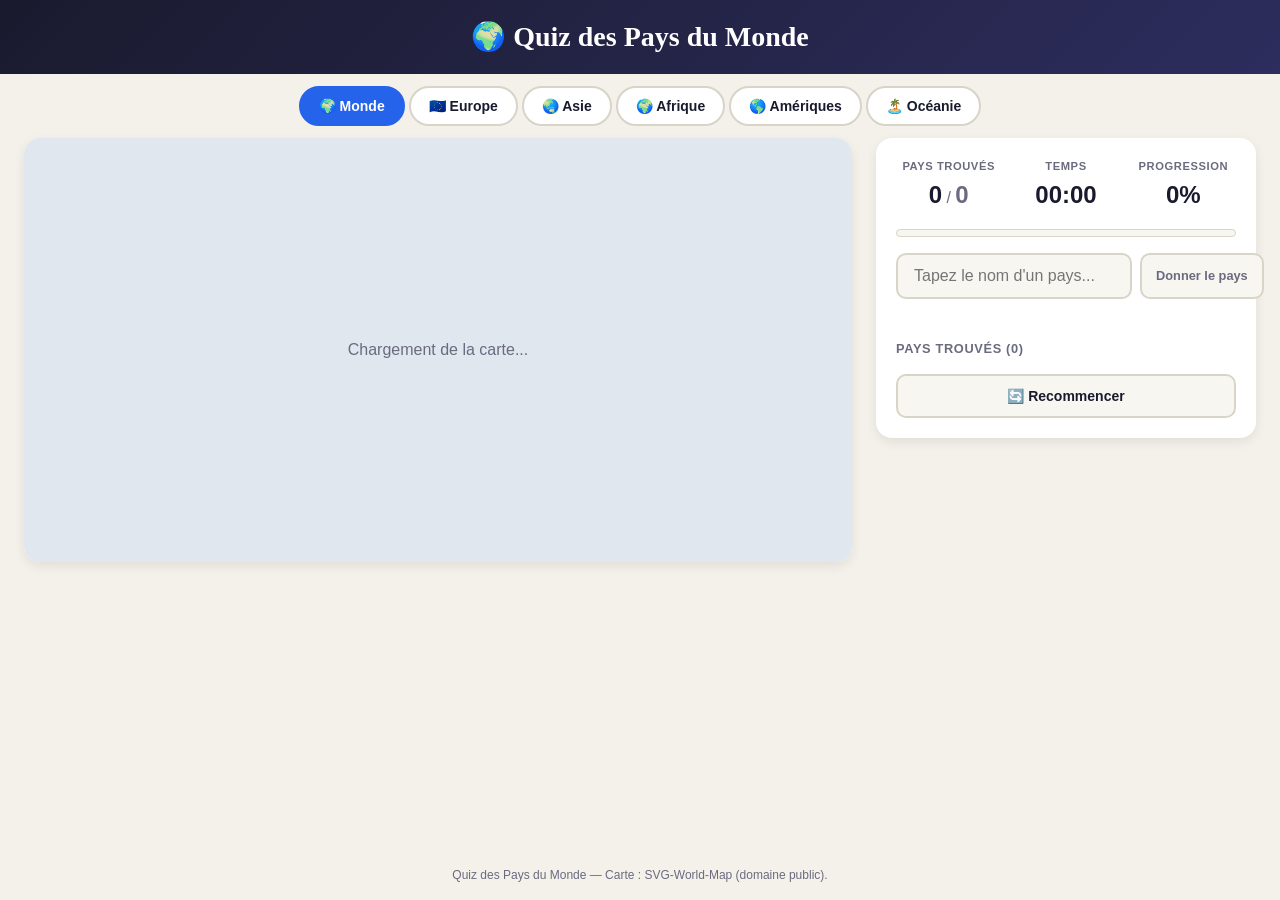
==== index.html @ ed0be285 "Add files via upload" ====
<!DOCTYPE html>
<html lang="fr">
<head>
  <meta charset="UTF-8">
  <meta name="viewport" content="width=device-width, initial-scale=1.0">
  <title>Quiz des Pays du Monde</title>
  <style>
    :root {
      --font-display: 'Georgia', serif;
      --font-body: -apple-system, 'Helvetica Neue', sans-serif;
      --color-bg: #f4f1ea;
      --color-surface: #ffffff;
      --color-border: #d8d4c8;
      --color-text: #1a1a2e;
      --color-text-muted: #6b6b80;
      --color-primary: #2563eb;
      --color-primary-light: #dbeafe;
      --color-success: #16a34a;
      --color-success-light: #dcfce7;
      --color-error: #dc2626;
      --color-error-light: #fee2e2;
      --color-found: #22c55e;
      --color-country-default: #cbd5e1;
      --color-ocean: #e0e7ef;
      --radius-md: 10px;
      --radius-lg: 16px;
      --radius-full: 9999px;
    }
    * { margin: 0; padding: 0; box-sizing: border-box; }
    body {
      font-family: var(--font-body);
      background: var(--color-bg);
      color: var(--color-text);
      line-height: 1.5;
      min-height: 100vh;
      display: flex;
      flex-direction: column;
    }
    .app-header {
      background: linear-gradient(135deg, #1a1a2e, #2d2d5e);
      color: white; padding: 16px 0; text-align: center;
    }
    .app-title { font-family: var(--font-display); font-size: 1.75rem; font-weight: 700; }
    .continent-tabs {
      display: flex; gap: 4px; padding: 12px 24px;
      max-width: 1400px; margin: 0 auto; flex-wrap: wrap; justify-content: center;
    }
    .tab-btn {
      font-family: var(--font-body); font-size: 0.875rem; font-weight: 600;
      padding: 10px 18px; border: 2px solid var(--color-border);
      border-radius: var(--radius-full); background: var(--color-surface);
      color: var(--color-text); cursor: pointer; transition: 200ms; white-space: nowrap;
    }
    .tab-btn:hover { border-color: var(--color-primary); background: var(--color-primary-light); }
    .tab-btn.active { background: var(--color-primary); color: white; border-color: var(--color-primary); }
    .game-container { flex: 1; max-width: 1400px; margin: 0 auto; width: 100%; padding: 0 24px 24px; }
    .game-layout { display: grid; grid-template-columns: 1fr 380px; gap: 24px; align-items: start; }
    .map-section {
      background: var(--color-surface); border-radius: var(--radius-lg);
      box-shadow: 0 4px 12px rgba(0,0,0,0.08); overflow: hidden;
    }
    .map-wrapper { width: 100%; background: var(--color-ocean); }
    .map-wrapper svg { width: 100%; height: auto; display: block; }
    .map-wrapper svg path { fill: var(--color-country-default); stroke: #fff; stroke-width: 0.5; transition: fill 300ms; }
    .map-wrapper svg path.found { fill: var(--color-found); }
    .map-wrapper svg path.found-flash { animation: flashFound 600ms ease; }
    .map-wrapper svg path.missing-reveal { fill: var(--color-error); opacity: 0.6; }
    @keyframes flashFound { 0% { fill: #fbbf24; } 50% { fill: #fde68a; } 100% { fill: var(--color-found); } }
    .control-section {
      background: var(--color-surface); border-radius: var(--radius-lg);
      box-shadow: 0 4px 12px rgba(0,0,0,0.08); padding: 20px;
      display: flex; flex-direction: column; gap: 16px; position: sticky; top: 20px;
    }
    .stats-bar { display: flex; justify-content: space-between; gap: 12px; }
    .stat-item { display: flex; flex-direction: column; align-items: center; gap: 2px; flex: 1; }
    .stat-label { font-size: 0.7rem; text-transform: uppercase; letter-spacing: 0.05em; color: var(--color-text-muted); font-weight: 600; }
    .stat-value { font-size: 1.5rem; font-weight: 700; font-variant-numeric: tabular-nums; }
    .stat-divider { color: var(--color-text-muted); }
    .stat-total { font-size: 1.5rem; font-weight: 700; color: var(--color-text-muted); font-variant-numeric: tabular-nums; }
    .progress-bar-container { width: 100%; height: 8px; background: #f8f6f0; border-radius: var(--radius-full); overflow: hidden; border: 1px solid var(--color-border); }
    .progress-bar-fill { height: 100%; background: linear-gradient(90deg, var(--color-primary), var(--color-success)); border-radius: var(--radius-full); transition: width 400ms; }
    .input-wrapper { display: flex; gap: 8px; }
    #countryInput {
      flex: 1; font-family: var(--font-body); font-size: 1rem; padding: 12px 16px;
      border: 2px solid var(--color-border); border-radius: var(--radius-md);
      background: #f8f6f0; color: var(--color-text); transition: 200ms;
    }
    #countryInput:focus { outline: none; border-color: var(--color-primary); background: var(--color-surface); }
    .skip-btn {
      font-size: 0.8rem; font-weight: 600; padding: 10px 14px;
      border: 2px solid var(--color-border); border-radius: var(--radius-md);
      background: #f8f6f0; color: var(--color-text-muted); cursor: pointer; transition: 200ms; white-space: nowrap;
    }
    .skip-btn:hover { border-color: #f59e0b; color: #f59e0b; background: #fef3c7; }
    .feedback { min-height: 24px; font-size: 0.875rem; font-weight: 600; text-align: center; }
    .feedback.success { color: var(--color-success); }
    .feedback.error { color: var(--color-error); }
    .feedback.info { color: var(--color-text-muted); }
    .section-title { font-size: 0.8rem; text-transform: uppercase; letter-spacing: 0.05em; color: var(--color-text-muted); font-weight: 700; }
    .found-countries-list, .missing-countries-list {
      display: flex; flex-wrap: wrap; gap: 6px; max-height: 240px; overflow-y: auto; padding-right: 4px;
    }
    .country-chip {
      font-size: 0.8rem; font-weight: 600; padding: 4px 10px;
      border-radius: var(--radius-full); background: var(--color-success-light); color: var(--color-success);
      animation: chipAppear 300ms ease;
    }
    .country-chip.missing { background: var(--color-error-light); color: var(--color-error); }
    @keyframes chipAppear { from { opacity: 0; transform: scale(0.8); } to { opacity: 1; transform: scale(1); } }
    .reset-btn {
      font-size: 0.875rem; font-weight: 600; padding: 12px 20px;
      border: 2px solid var(--color-border); border-radius: var(--radius-md);
      background: #f8f6f0; color: var(--color-text); cursor: pointer; transition: 200ms; width: 100%;
    }
    .reset-btn:hover { border-color: var(--color-primary); background: var(--color-primary-light); color: var(--color-primary); }
    .app-footer { text-align: center; padding: 16px 24px; font-size: 0.75rem; color: var(--color-text-muted); }
    @media (max-width: 1024px) { .game-layout { grid-template-columns: 1fr; } .control-section { position: static; } }
    @media (max-width: 640px) {
      .app-title { font-size: 1.25rem; }
      .continent-tabs { padding: 8px 12px; gap: 4px; }
      .tab-btn { font-size: 0.75rem; padding: 8px 12px; }
      .game-container { padding: 0 12px 12px; }
      .stat-value, .stat-total { font-size: 1.1rem; }
      .input-wrapper { flex-direction: column; }
    }
  </style>
</head>
<body>
  <header class="app-header">
    <h1 class="app-title">🌍 Quiz des Pays du Monde</h1>
  </header>

  <nav class="continent-tabs" id="continentTabs">
    <button class="tab-btn active" data-continent="monde">🌍 Monde</button>
    <button class="tab-btn" data-continent="europe">🇪🇺 Europe</button>
    <button class="tab-btn" data-continent="asie">🌏 Asie</button>
    <button class="tab-btn" data-continent="afrique">🌍 Afrique</button>
    <button class="tab-btn" data-continent="amerique">🌎 Amériques</button>
    <button class="tab-btn" data-continent="oceanie">🏝️ Océanie</button>
  </nav>

  <main class="game-container">
    <div class="game-layout">
      <div class="map-section">
        <div class="map-wrapper" id="mapWrapper">
          <div style="padding:200px 0;text-align:center;color:#6b6b80;">Chargement de la carte...</div>
        </div>
      </div>
      <div class="control-section">
        <div class="stats-bar">
          <div class="stat-item">
            <span class="stat-label">Pays trouvés</span>
            <span><span class="stat-value" id="foundCount">0</span><span class="stat-divider"> / </span><span class="stat-total" id="totalCount">0</span></span>
          </div>
          <div class="stat-item">
            <span class="stat-label">Temps</span>
            <span class="stat-value" id="timer">00:00</span>
          </div>
          <div class="stat-item">
            <span class="stat-label">Progression</span>
            <span class="stat-value" id="progressPercent">0%</span>
          </div>
        </div>
        <div class="progress-bar-container">
          <div class="progress-bar-fill" id="progressBar" style="width:0%"></div>
        </div>
        <div>
          <div class="input-wrapper">
            <input type="text" id="countryInput" placeholder="Tapez le nom d'un pays..." autocomplete="off" spellcheck="false">
            <button class="skip-btn" id="giveUpBtn">Donner le pays</button>
          </div>
          <div class="feedback" id="feedback"></div>
        </div>
        <div>
          <h3 class="section-title">Pays trouvés (<span id="foundListCount">0</span>)</h3>
          <div class="found-countries-list" id="foundList"></div>
        </div>
        <div id="missingSection" style="display:none">
          <h3 class="section-title">Pays manquants (<span id="missingListCount">0</span>)</h3>
          <div class="missing-countries-list" id="missingList"></div>
        </div>
        <button class="reset-btn" id="resetBtn">🔄 Recommencer</button>
      </div>
    </div>
  </main>

  <footer class="app-footer">
    <p>Quiz des Pays du Monde — Carte : SVG-World-Map (domaine public).</p>
  </footer>

  <!-- ===== DONNÉES DES PAYS ===== -->
  <script>
  const COUNTRY_DATA = [
    // EUROPE
    {code:"AL",name:"Albanie",continent:"europe",aliases:[]},{code:"AD",name:"Andorre",continent:"europe",aliases:[]},
    {code:"AT",name:"Autriche",continent:"europe",aliases:[]},{code:"BY",name:"Biélorussie",continent:"europe",aliases:["belarus"]},
    {code:"BE",name:"Belgique",continent:"europe",aliases:[]},{code:"BA",name:"Bosnie-Herzégovine",continent:"europe",aliases:["bosnie","bosnie herzegovine"]},
    {code:"BG",name:"Bulgarie",continent:"europe",ali
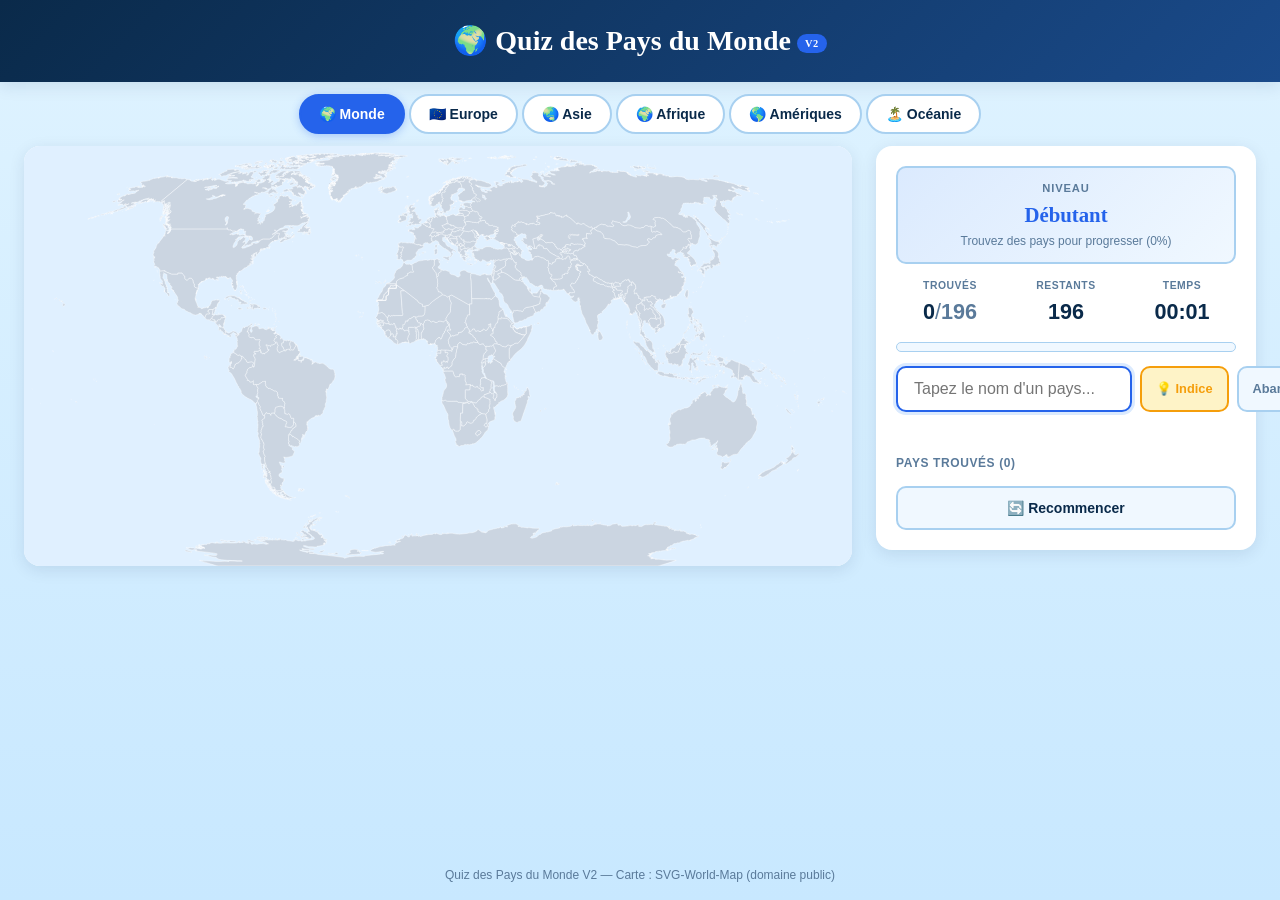
==== commit fcbc487e: "Add files via upload" ====
--- a/index.html
+++ b/index.html
@@ -1,199 +1,951 @@
-
-<!DOCTYPE html>
-<html lang="fr">
-<head>
-  <meta charset="UTF-8">
-  <meta name="viewport" content="width=device-width, initial-scale=1.0">
-  <title>Quiz des Pays du Monde</title>
-  <style>
-    :root {
-      --font-display: 'Georgia', serif;
-      --font-body: -apple-system, 'Helvetica Neue', sans-serif;
-      --color-bg: #f4f1ea;
-      --color-surface: #ffffff;
-      --color-border: #d8d4c8;
-      --color-text: #1a1a2e;
-      --color-text-muted: #6b6b80;
-      --color-primary: #2563eb;
-      --color-primary-light: #dbeafe;
-      --color-success: #16a34a;
-      --color-success-light: #dcfce7;
-      --color-error: #dc2626;
-      --color-error-light: #fee2e2;
-      --color-found: #22c55e;
-      --color-country-default: #cbd5e1;
-      --color-ocean: #e0e7ef;
-      --radius-md: 10px;
-      --radius-lg: 16px;
-      --radius-full: 9999px;
-    }
-    * { margin: 0; padding: 0; box-sizing: border-box; }
-    body {
-      font-family: var(--font-body);
-      background: var(--color-bg);
-      color: var(--color-text);
-      line-height: 1.5;
-      min-height: 100vh;
-      display: flex;
-      flex-direction: column;
-    }
-    .app-header {
-      background: linear-gradient(135deg, #1a1a2e, #2d2d5e);
-      color: white; padding: 16px 0; text-align: center;
-    }
-    .app-title { font-family: var(--font-display); font-size: 1.75rem; font-weight: 700; }
-    .continent-tabs {
-      display: flex; gap: 4px; padding: 12px 24px;
-      max-width: 1400px; margin: 0 auto; flex-wrap: wrap; justify-content: center;
-    }
-    .tab-btn {
-      font-family: var(--font-body); font-size: 0.875rem; font-weight: 600;
-      padding: 10px 18px; border: 2px solid var(--color-border);
-      border-radius: var(--radius-full); background: var(--color-surface);
-      color: var(--color-text); cursor: pointer; transition: 200ms; white-space: nowrap;
-    }
-    .tab-btn:hover { border-color: var(--color-primary); background: var(--color-primary-light); }
-    .tab-btn.active { background: var(--color-primary); color: white; border-color: var(--color-primary); }
-    .game-container { flex: 1; max-width: 1400px; margin: 0 auto; width: 100%; padding: 0 24px 24px; }
-    .game-layout { display: grid; grid-template-columns: 1fr 380px; gap: 24px; align-items: start; }
-    .map-section {
-      background: var(--color-surface); border-radius: var(--radius-lg);
-      box-shadow: 0 4px 12px rgba(0,0,0,0.08); overflow: hidden;
-    }
-    .map-wrapper { width: 100%; background: var(--color-ocean); }
-    .map-wrapper svg { width: 100%; height: auto; display: block; }
-    .map-wrapper svg path { fill: var(--color-country-default); stroke: #fff; stroke-width: 0.5; transition: fill 300ms; }
-    .map-wrapper svg path.found { fill: var(--color-found); }
-    .map-wrapper svg path.found-flash { animation: flashFound 600ms ease; }
-    .map-wrapper svg path.missing-reveal { fill: var(--color-error); opacity: 0.6; }
-    @keyframes flashFound { 0% { fill: #fbbf24; } 50% { fill: #fde68a; } 100% { fill: var(--color-found); } }
-    .control-section {
-      background: var(--color-surface); border-radius: var(--radius-lg);
-      box-shadow: 0 4px 12px rgba(0,0,0,0.08); padding: 20px;
-      display: flex; flex-direction: column; gap: 16px; position: sticky; top: 20px;
-    }
-    .stats-bar { display: flex; justify-content: space-between; gap: 12px; }
-    .stat-item { display: flex; flex-direction: column; align-items: center; gap: 2px; flex: 1; }
-    .stat-label { font-size: 0.7rem; text-transform: uppercase; letter-spacing: 0.05em; color: var(--color-text-muted); font-weight: 600; }
-    .stat-value { font-size: 1.5rem; font-weight: 700; font-variant-numeric: tabular-nums; }
-    .stat-divider { color: var(--color-text-muted); }
-    .stat-total { font-size: 1.5rem; font-weight: 700; color: var(--color-text-muted); font-variant-numeric: tabular-nums; }
-    .progress-bar-container { width: 100%; height: 8px; background: #f8f6f0; border-radius: var(--radius-full); overflow: hidden; border: 1px solid var(--color-border); }
-    .progress-bar-fill { height: 100%; background: linear-gradient(90deg, var(--color-primary), var(--color-success)); border-radius: var(--radius-full); transition: width 400ms; }
-    .input-wrapper { display: flex; gap: 8px; }
-    #countryInput {
-      flex: 1; font-family: var(--font-body); font-size: 1rem; padding: 12px 16px;
-      border: 2px solid var(--color-border); border-radius: var(--radius-md);
-      background: #f8f6f0; color: var(--color-text); transition: 200ms;
-    }
-    #countryInput:focus { outline: none; border-color: var(--color-primary); background: var(--color-surface); }
-    .skip-btn {
-      font-size: 0.8rem; font-weight: 600; padding: 10px 14px;
-      border: 2px solid var(--color-border); border-radius: var(--radius-md);
-      background: #f8f6f0; color: var(--color-text-muted); cursor: pointer; transition: 200ms; white-space: nowrap;
-    }
-    .skip-btn:hover { border-color: #f59e0b; color: #f59e0b; background: #fef3c7; }
-    .feedback { min-height: 24px; font-size: 0.875rem; font-weight: 600; text-align: center; }
-    .feedback.success { color: var(--color-success); }
-    .feedback.error { color: var(--color-error); }
-    .feedback.info { color: var(--color-text-muted); }
-    .section-title { font-size: 0.8rem; text-transform: uppercase; letter-spacing: 0.05em; color: var(--color-text-muted); font-weight: 700; }
-    .found-countries-list, .missing-countries-list {
-      display: flex; flex-wrap: wrap; gap: 6px; max-height: 240px; overflow-y: auto; padding-right: 4px;
-    }
-    .country-chip {
-      font-size: 0.8rem; font-weight: 600; padding: 4px 10px;
-      border-radius: var(--radius-full); background: var(--color-success-light); color: var(--color-success);
-      animation: chipAppear 300ms ease;
-    }
-    .country-chip.missing { background: var(--color-error-light); color: var(--color-error); }
-    @keyframes chipAppear { from { opacity: 0; transform: scale(0.8); } to { opacity: 1; transform: scale(1); } }
-    .reset-btn {
-      font-size: 0.875rem; font-weight: 600; padding: 12px 20px;
-      border: 2px solid var(--color-border); border-radius: var(--radius-md);
-      background: #f8f6f0; color: var(--color-text); cursor: pointer; transition: 200ms; width: 100%;
-    }
-    .reset-btn:hover { border-color: var(--color-primary); background: var(--color-primary-light); color: var(--color-primary); }
-    .app-footer { text-align: center; padding: 16px 24px; font-size: 0.75rem; color: var(--color-text-muted); }
-    @media (max-width: 1024px) { .game-layout { grid-template-columns: 1fr; } .control-section { position: static; } }
-    @media (max-width: 640px) {
-      .app-title { font-size: 1.25rem; }
-      .continent-tabs { padding: 8px 12px; gap: 4px; }
-      .tab-btn { font-size: 0.75rem; padding: 8px 12px; }
-      .game-container { padding: 0 12px 12px; }
-      .stat-value, .stat-total { font-size: 1.1rem; }
-      .input-wrapper { flex-direction: column; }
-    }
-  </style>
-</head>
-<body>
-  <header class="app-header">
-    <h1 class="app-title">🌍 Quiz des Pays du Monde</h1>
-  </header>
-
-  <nav class="continent-tabs" id="continentTabs">
-    <button class="tab-btn active" data-continent="monde">🌍 Monde</button>
-    <button class="tab-btn" data-continent="europe">🇪🇺 Europe</button>
-    <button class="tab-btn" data-continent="asie">🌏 Asie</button>
-    <button class="tab-btn" data-continent="afrique">🌍 Afrique</button>
-    <button class="tab-btn" data-continent="amerique">🌎 Amériques</button>
-    <button class="tab-btn" data-continent="oceanie">🏝️ Océanie</button>
-  </nav>
-
-  <main class="game-container">
-    <div class="game-layout">
-      <div class="map-section">
-        <div class="map-wrapper" id="mapWrapper">
-          <div style="padding:200px 0;text-align:center;color:#6b6b80;">Chargement de la carte...</div>
-        </div>
-      </div>
-      <div class="control-section">
-        <div class="stats-bar">
-          <div class="stat-item">
-            <span class="stat-label">Pays trouvés</span>
-            <span><span class="stat-value" id="foundCount">0</span><span class="stat-divider"> / </span><span class="stat-total" id="totalCount">0</span></span>
-          </div>
-          <div class="stat-item">
-            <span class="stat-label">Temps</span>
-            <span class="stat-value" id="timer">00:00</span>
-          </div>
-          <div class="stat-item">
-            <span class="stat-label">Progression</span>
-            <span class="stat-value" id="progressPercent">0%</span>
-          </div>
-        </div>
-        <div class="progress-bar-container">
-          <div class="progress-bar-fill" id="progressBar" style="width:0%"></div>
-        </div>
-        <div>
-          <div class="input-wrapper">
-            <input type="text" id="countryInput" placeholder="Tapez le nom d'un pays..." autocomplete="off" spellcheck="false">
-            <button class="skip-btn" id="giveUpBtn">Donner le pays</button>
-          </div>
-          <div class="feedback" id="feedback"></div>
-        </div>
-        <div>
-          <h3 class="section-title">Pays trouvés (<span id="foundListCount">0</span>)</h3>
-          <div class="found-countries-list" id="foundList"></div>
-        </div>
-        <div id="missingSection" style="display:none">
-          <h3 class="section-title">Pays manquants (<span id="missingListCount">0</span>)</h3>
-          <div class="missing-countries-list" id="missingList"></div>
-        </div>
-        <button class="reset-btn" id="resetBtn">🔄 Recommencer</button>
-      </div>
-    </div>
-  </main>
-
-  <footer class="app-footer">
-    <p>Quiz des Pays du Monde — Carte : SVG-World-Map (domaine public).</p>
-  </footer>
-
-  <!-- ===== DONNÉES DES PAYS ===== -->
-  <script>
-  const COUNTRY_DATA = [
-    // EUROPE
-    {code:"AL",name:"Albanie",continent:"europe",aliases:[]},{code:"AD",name:"Andorre",continent:"europe",aliases:[]},
-    {code:"AT",name:"Autriche",continent:"europe",aliases:[]},{code:"BY",name:"Biélorussie",continent:"europe",aliases:["belarus"]},
-    {code:"BE",name:"Belgique",continent:"europe",aliases:[]},{code:"BA",name:"Bosnie-Herzégovine",continent:"europe",aliases:["bosnie","bosnie herzegovine"]},
-    {code:"BG",name:"Bulgarie",continent:"europe",ali+<!DOCTYPE html>
+<html lang="fr">
+<head>
+  <meta charset="UTF-8">
+  <meta name="viewport" content="width=device-width, initial-scale=1.0">
+  <title>Quiz des Pays du Monde - V2</title>
+  <style>
+    :root {
+      --font-display: 'Georgia', serif;
+      --font-body: -apple-system, 'Helvetica Neue', sans-serif;
+
+      /* Fond bleu clair */
+      --color-bg: #dff3ff;
+      --color-bg-2: #c8e8ff;
+      --color-surface: #ffffff;
+      --color-surface-2: #f0f8ff;
+      --color-border: #a8d0f0;
+      --color-text: #0a2a4a;
+      --color-text-muted: #5a7a9a;
+      --color-primary: #2563eb;
+      --color-primary-dark: #1d4ed8;
+      --color-primary-light: #dbeafe;
+      --color-success: #16a34a;
+      --color-success-light: #dcfce7;
+      --color-error: #dc2626;
+      --color-error-light: #fee2e2;
+      --color-warning: #f59e0b;
+      --color-warning-light: #fef3c7;
+      --color-found: #22c55e;
+      --color-country-default: #cbd5e1;
+      --color-ocean: #e0f0ff;
+
+      --radius-sm: 6px;
+      --radius-md: 10px;
+      --radius-lg: 16px;
+      --radius-full: 9999px;
+
+      --shadow-sm: 0 1px 3px rgba(0,0,0,0.06);
+      --shadow-md: 0 4px 16px rgba(0,40,80,0.1);
+      --shadow-lg: 0 12px 40px rgba(0,40,80,0.15);
+
+      --transition: 200ms cubic-bezier(0.16, 1, 0.3, 1);
+    }
+
+    * { margin: 0; padding: 0; box-sizing: border-box; }
+
+    body {
+      font-family: var(--font-body);
+      background: linear-gradient(180deg, var(--color-bg) 0%, var(--color-bg-2) 100%);
+      color: var(--color-text);
+      line-height: 1.5;
+      min-height: 100vh;
+      display: flex;
+      flex-direction: column;
+    }
+
+    /* ===== HEADER ===== */
+    .app-header {
+      background: linear-gradient(135deg, #0a2a4a 0%, #1a4a8a 100%);
+      color: white;
+      padding: 20px 0;
+      box-shadow: var(--shadow-md);
+    }
+    .app-header h1 {
+      font-family: var(--font-display);
+      font-size: 1.75rem;
+      font-weight: 700;
+      text-align: center;
+    }
+    .version-badge {
+      display: inline-block;
+      background: var(--color-primary);
+      color: white;
+      font-size: 0.65rem;
+      font-weight: 700;
+      padding: 2px 8px;
+      border-radius: var(--radius-full);
+      vertical-align: middle;
+      margin-left: 6px;
+      text-transform: uppercase;
+      letter-spacing: 0.05em;
+    }
+
+    /* ===== TABS ===== */
+    .continent-tabs {
+      display: flex;
+      gap: 4px;
+      padding: 12px 24px;
+      max-width: 1400px;
+      margin: 0 auto;
+      flex-wrap: wrap;
+      justify-content: center;
+    }
+    .tab-btn {
+      font-family: var(--font-body);
+      font-size: 0.875rem;
+      font-weight: 600;
+      padding: 10px 18px;
+      border: 2px solid var(--color-border);
+      border-radius: var(--radius-full);
+      background: var(--color-surface);
+      color: var(--color-text);
+      cursor: pointer;
+      transition: var(--transition);
+      white-space: nowrap;
+    }
+    .tab-btn:hover {
+      border-color: var(--color-primary);
+      background: var(--color-primary-light);
+      transform: translateY(-1px);
+    }
+    .tab-btn.active {
+      background: var(--color-primary);
+      color: white;
+      border-color: var(--color-primary);
+      box-shadow: 0 2px 8px rgba(37,99,235,0.3);
+    }
+
+    /* ===== LAYOUT ===== */
+    .game-container {
+      flex: 1;
+      max-width: 1400px;
+      margin: 0 auto;
+      width: 100%;
+      padding: 0 24px 24px;
+    }
+    .game-layout {
+      display: grid;
+      grid-template-columns: 1fr 380px;
+      gap: 24px;
+      align-items: start;
+    }
+
+    /* ===== MAP ===== */
+    .map-section {
+      background: var(--color-surface);
+      border-radius: var(--radius-lg);
+      box-shadow: var(--shadow-md);
+      overflow: hidden;
+    }
+    .map-wrapper {
+      width: 100%;
+      background: var(--color-ocean);
+      position: relative;
+    }
+    .map-wrapper svg {
+      width: 100%;
+      height: auto;
+      display: block;
+    }
+    .map-wrapper svg path {
+      fill: var(--color-country-default);
+      stroke: #ffffff;
+      stroke-width: 0.5;
+      transition: fill 300ms ease;
+    }
+    .map-wrapper svg path.found { fill: var(--color-found); }
+    .map-wrapper svg path.found-flash { animation: flashFound 600ms ease; }
+    .map-wrapper svg path.missing-reveal { fill: var(--color-error); opacity: 0.5; }
+    @keyframes flashFound {
+      0% { fill: #fbbf24; transform: scale(1.01); }
+      50% { fill: #fde68a; }
+      100% { fill: var(--color-found); }
+    }
+
+    /* ===== CONTROL PANEL ===== */
+    .control-section {
+      background: var(--color-surface);
+      border-radius: var(--radius-lg);
+      box-shadow: var(--shadow-md);
+      padding: 20px;
+      display: flex;
+      flex-direction: column;
+      gap: 14px;
+      position: sticky;
+      top: 20px;
+    }
+
+    /* ===== LEVEL BANNER ===== */
+    .level-banner {
+      background: linear-gradient(135deg, var(--color-primary-light), var(--color-surface-2));
+      border: 2px solid var(--color-border);
+      border-radius: var(--radius-md);
+      padding: 12px 16px;
+      text-align: center;
+    }
+    .level-banner .level-label {
+      font-size: 0.7rem;
+      text-transform: uppercase;
+      letter-spacing: 0.08em;
+      color: var(--color-text-muted);
+      font-weight: 600;
+    }
+    .level-banner .level-name {
+      font-size: 1.3rem;
+      font-weight: 700;
+      font-family: var(--font-display);
+      color: var(--color-primary);
+      margin-top: 2px;
+    }
+    .level-banner .level-desc {
+      font-size: 0.75rem;
+      color: var(--color-text-muted);
+      margin-top: 2px;
+    }
+
+    /* ===== STATS ===== */
+    .stats-bar {
+      display: flex;
+      justify-content: space-between;
+      gap: 8px;
+    }
+    .stat-item {
+      display: flex;
+      flex-direction: column;
+      align-items: center;
+      gap: 2px;
+      flex: 1;
+    }
+    .stat-label {
+      font-size: 0.65rem;
+      text-transform: uppercase;
+      letter-spacing: 0.05em;
+      color: var(--color-text-muted);
+      font-weight: 600;
+    }
+    .stat-value {
+      font-size: 1.35rem;
+      font-weight: 700;
+      font-variant-numeric: tabular-nums;
+    }
+    .stat-divider { color: var(--color-text-muted); font-size: 1.35rem; }
+    .stat-total { font-size: 1.35rem; font-weight: 700; color: var(--color-text-muted); font-variant-numeric: tabular-nums; }
+
+    /* ===== PROGRESS BAR ===== */
+    .progress-bar-container {
+      width: 100%;
+      height: 10px;
+      background: var(--color-surface-2);
+      border-radius: var(--radius-full);
+      overflow: hidden;
+      border: 1px solid var(--color-border);
+    }
+    .progress-bar-fill {
+      height: 100%;
+      background: linear-gradient(90deg, var(--color-primary), var(--color-success));
+      border-radius: var(--radius-full);
+      transition: width 400ms cubic-bezier(0.16, 1, 0.3, 1);
+    }
+
+    /* ===== INPUT ===== */
+    .input-wrapper {
+      display: flex;
+      gap: 8px;
+    }
+    #countryInput {
+      flex: 1;
+      font-family: var(--font-body);
+      font-size: 1rem;
+      padding: 12px 16px;
+      border: 2px solid var(--color-border);
+      border-radius: var(--radius-md);
+      background: var(--color-surface-2);
+      color: var(--color-text);
+      transition: var(--transition);
+    }
+    #countryInput:focus {
+      outline: none;
+      border-color: var(--color-primary);
+      background: var(--color-surface);
+      box-shadow: 0 0 0 3px var(--color-primary-light);
+    }
+    #countryInput:disabled {
+      opacity: 0.5;
+      cursor: not-allowed;
+    }
+
+    /* ===== BUTTONS ===== */
+    .btn {
+      font-family: var(--font-body);
+      font-weight: 600;
+      border: 2px solid var(--color-border);
+      border-radius: var(--radius-md);
+      background: var(--color-surface-2);
+      cursor: pointer;
+      transition: var(--transition);
+      white-space: nowrap;
+    }
+    .btn:hover { transform: translateY(-1px); }
+    .btn-hint {
+      font-size: 0.8rem;
+      padding: 10px 14px;
+      color: var(--color-warning);
+      border-color: var(--color-warning);
+      background: var(--color-warning-light);
+    }
+    .btn-hint:hover { background: #fde68a; }
+    .btn-giveup {
+      font-size: 0.8rem;
+      padding: 10px 14px;
+      color: var(--color-text-muted);
+    }
+    .btn-giveup:hover { border-color: var(--color-error); color: var(--color-error); background: var(--color-error-light); }
+    .btn-reset {
+      font-size: 0.875rem;
+      padding: 12px 20px;
+      color: var(--color-text);
+      width: 100%;
+    }
+    .btn-reset:hover { border-color: var(--color-primary); background: var(--color-primary-light); color: var(--color-primary); }
+    .btn:disabled { opacity: 0.4; cursor: not-allowed; transform: none; }
+
+    /* ===== FEEDBACK ===== */
+    .feedback {
+      min-height: 28px;
+      font-size: 0.9rem;
+      font-weight: 600;
+      text-align: center;
+      transition: var(--transition);
+    }
+    .feedback.success { color: var(--color-success); }
+    .feedback.error { color: var(--color-error); }
+    .feedback.info { color: var(--color-text-muted); }
+    .feedback.warning { color: var(--color-warning); }
+
+    /* ===== HINT BOX ===== */
+    .hint-box {
+      background: var(--color-warning-light);
+      border: 2px solid #fde68a;
+      border-radius: var(--radius-md);
+      padding: 10px 14px;
+      font-size: 0.85rem;
+      font-weight: 600;
+      color: #92400e;
+      display: none;
+      align-items: center;
+      gap: 6px;
+    }
+    .hint-box.visible { display: flex; animation: chipAppear 300ms ease; }
+
+    /* ===== LISTS ===== */
+    .section-title {
+      font-size: 0.75rem;
+      text-transform: uppercase;
+      letter-spacing: 0.05em;
+      color: var(--color-text-muted);
+      font-weight: 700;
+    }
+    .found-countries-list, .missing-countries-list {
+      display: flex;
+      flex-wrap: wrap;
+      gap: 6px;
+      max-height: 200px;
+      overflow-y: auto;
+      padding-right: 4px;
+    }
+    .country-chip {
+      font-size: 0.78rem;
+      font-weight: 600;
+      padding: 4px 10px;
+      border-radius: var(--radius-full);
+      background: var(--color-success-light);
+      color: var(--color-success);
+      animation: chipAppear 300ms ease;
+    }
+    .country-chip.missing {
+      background: var(--color-error-light);
+      color: var(--color-error);
+    }
+    @keyframes chipAppear {
+      from { opacity: 0; transform: scale(0.8); }
+      to { opacity: 1; transform: scale(1); }
+    }
+
+    /* ===== FOOTER ===== */
+    .app-footer {
+      text-align: center;
+      padding: 16px 24px;
+      font-size: 0.75rem;
+      color: var(--color-text-muted);
+    }
+
+    /* ===== RESPONSIVE ===== */
+    @media (max-width: 1024px) {
+      .game-layout { grid-template-columns: 1fr; }
+      .control-section { position: static; }
+    }
+    @media (max-width: 640px) {
+      .app-header h1 { font-size: 1.25rem; }
+      .continent-tabs { padding: 8px 12px; gap: 4px; }
+      .tab-btn { font-size: 0.75rem; padding: 8px 12px; }
+      .game-container { padding: 0 12px 12px; }
+      .stat-value, .stat-total { font-size: 1.1rem; }
+      .input-wrapper { flex-direction: column; }
+    }
+  </style>
+</head>
+<body>
+  <header class="app-header">
+    <h1>🌍 Quiz des Pays du Monde<span class="version-badge">V2</span></h1>
+  </header>
+
+  <nav class="continent-tabs" id="continentTabs">
+    <button class="tab-btn active" data-continent="monde">🌍 Monde</button>
+    <button class="tab-btn" data-continent="europe">🇪🇺 Europe</button>
+    <button class="tab-btn" data-continent="asie">🌏 Asie</button>
+    <button class="tab-btn" data-continent="afrique">🌍 Afrique</button>
+    <button class="tab-btn" data-continent="amerique">🌎 Amériques</button>
+    <button class="tab-btn" data-continent="oceanie">🏝️ Océanie</button>
+  </nav>
+
+  <main class="game-container">
+    <div class="game-layout">
+      <!-- Carte -->
+      <div class="map-section">
+        <div class="map-wrapper" id="mapWrapper">
+          <div style="padding:200px 0;text-align:center;color:#5a7a9a;">Chargement de la carte...</div>
+        </div>
+      </div>
+
+      <!-- Panneau de contrôle -->
+      <div class="control-section">
+        <!-- Niveau -->
+        <div class="level-banner" id="levelBanner">
+          <div class="level-label">Niveau</div>
+          <div class="level-name" id="levelName">Débutant</div>
+          <div class="level-desc" id="levelDesc">Trouvez des pays pour progresser</div>
+        </div>
+
+        <!-- Stats -->
+        <div class="stats-bar">
+          <div class="stat-item">
+            <span class="stat-label">Trouvés</span>
+            <span><span class="stat-value" id="foundCount">0</span><span class="stat-divider">/</span><span class="stat-total" id="totalCount">0</span></span>
+          </div>
+          <div class="stat-item">
+            <span class="stat-label">Restants</span>
+            <span class="stat-value" id="remainingCount">0</span>
+          </div>
+          <div class="stat-item">
+            <span class="stat-label">Temps</span>
+            <span class="stat-value" id="timer">00:00</span>
+          </div>
+        </div>
+
+        <!-- Barre de progression -->
+        <div class="progress-bar-container">
+          <div class="progress-bar-fill" id="progressBar" style="width:0%"></div>
+        </div>
+
+        <!-- Indice -->
+        <div class="hint-box" id="hintBox"></div>
+
+        <!-- Input + boutons -->
+        <div>
+          <div class="input-wrapper">
+            <input type="text" id="countryInput" placeholder="Tapez le nom d'un pays..." autocomplete="off" spellcheck="false">
+            <button class="btn btn-hint" id="hintBtn" title="Obtenir un indice">💡 Indice</button>
+            <button class="btn btn-giveup" id="giveUpBtn">Abandonner</button>
+          </div>
+          <div class="feedback" id="feedback"></div>
+        </div>
+
+        <!-- Pays trouvés -->
+        <div>
+          <h3 class="section-title">Pays trouvés (<span id="foundListCount">0</span>)</h3>
+          <div class="found-countries-list" id="foundList"></div>
+        </div>
+
+        <!-- Pays manquants -->
+        <div id="missingSection" style="display:none">
+          <h3 class="section-title">Pays manquants (<span id="missingListCount">0</span>)</h3>
+          <div class="missing-countries-list" id="missingList"></div>
+        </div>
+
+        <!-- Recommencer -->
+        <button class="btn btn-reset" id="resetBtn">🔄 Recommencer</button>
+      </div>
+    </div>
+  </main>
+
+  <footer class="app-footer">
+    <p>Quiz des Pays du Monde V2 — Carte : SVG-World-Map (domaine public)</p>
+  </footer>
+
+  <!-- ===== DONNÉES DES PAYS ===== -->
+  <script>
+  var COUNTRY_DATA = [
+    // EUROPE (47)
+    {code:"AL",name:"Albanie",continent:"europe",aliases:[]},{code:"AD",name:"Andorre",continent:"europe",aliases:[]},
+    {code:"AT",name:"Autriche",continent:"europe",aliases:[]},{code:"BY",name:"Biélorussie",continent:"europe",aliases:["belarus"]},
+    {code:"BE",name:"Belgique",continent:"europe",aliases:[]},{code:"BA",name:"Bosnie-Herzégovine",continent:"europe",aliases:["bosnie","bosnie herzegovine"]},
+    {code:"BG",name:"Bulgarie",continent:"europe",aliases:[]},{code:"HR",name:"Croatie",continent:"europe",aliases:[]},
+    {code:"CY",name:"Chypre",continent:"europe",aliases:[]},{code:"CZ",name:"Tchéquie",continent:"europe",aliases:["republique tcheque","tcheque"]},
+    {code:"DK",name:"Danemark",continent:"europe",aliases:[]},{code:"EE",name:"Estonie",continent:"europe",aliases:[]},
+    {code:"FI",name:"Finlande",continent:"europe",aliases:[]},{code:"FR",name:"France",continent:"europe",aliases:[]},
+    {code:"DE",name:"Allemagne",continent:"europe",aliases:[]},{code:"GR",name:"Grèce",continent:"europe",aliases:["grece"]},
+    {code:"HU",name:"Hongrie",continent:"europe",aliases:[]},{code:"IS",name:"Islande",continent:"europe",aliases:[]},
+    {code:"IE",name:"Irlande",continent:"europe",aliases:[]},{code:"IT",name:"Italie",continent:"europe",aliases:[]},
+    {code:"XK",name:"Kosovo",continent:"europe",aliases:[]},{code:"LV",name:"Lettonie",continent:"europe",aliases:[]},
+    {code:"LI",name:"Liechtenstein",continent:"europe",aliases:[]},{code:"LT",name:"Lituanie",continent:"europe",aliases:[]},
+    {code:"LU",name:"Luxembourg",continent:"europe",aliases:[]},{code:"MT",name:"Malte",continent:"europe",aliases:[]},
+    {code:"MD",name:"Moldavie",continent:"europe",aliases:["moldova"]},{code:"MC",name:"Monaco",continent:"europe",aliases:[]},
+    {code:"ME",name:"Monténégro",continent:"europe",aliases:["montenegro"]},{code:"NL",name:"Pays-Bas",continent:"europe",aliases:["hollande"]},
+    {code:"MK",name:"Macédoine du Nord",continent:"europe",aliases:["macedoine","macedoine du nord"]},
+    {code:"NO",name:"Norvège",continent:"europe",aliases:["norvege"]},{code:"PL",name:"Pologne",continent:"europe",aliases:[]},
+    {code:"PT",name:"Portugal",continent:"europe",aliases:[]},{code:"RO",name:"Roumanie",continent:"europe",aliases:[]},
+    {code:"RU",name:"Russie",continent:"europe",aliases:[]},{code:"SM",name:"Saint-Marin",continent:"europe",aliases:["saint marin"]},
+    {code:"RS",name:"Serbie",continent:"europe",aliases:[]},{code:"SK",name:"Slovaquie",continent:"europe",aliases:[]},
+    {code:"SI",name:"Slovénie",continent:"europe",aliases:["slovenie"]},{code:"ES",name:"Espagne",continent:"europe",aliases:[]},
+    {code:"SE",name:"Suède",continent:"europe",aliases:["suede"]},{code:"CH",name:"Suisse",continent:"europe",aliases:[]},
+    {code:"TR",name:"Turquie",continent:"europe",aliases:[]},{code:"UA",name:"Ukraine",continent:"europe",aliases:[]},
+    {code:"GB",name:"Royaume-Uni",continent:"europe",aliases:["angleterre","uk","grande bretagne"]},
+    {code:"VA",name:"Vatican",continent:"europe",aliases:["cite du vatican","saint siege"]},
+    // ASIE (48)
+    {code:"AF",name:"Afghanistan",continent:"asie",aliases:[]},{code:"AM",name:"Arménie",continent:"asie",aliases:["armenie"]},
+    {code:"AZ",name:"Azerbaïdjan",continent:"asie",aliases:["azerbaidjan"]},{code:"BH",name:"Bahreïn",continent:"asie",aliases:["bahrein"]},
+    {code:"BD",name:"Bangladesh",continent:"asie",aliases:[]},{code:"BT",name:"Bhoutan",continent:"asie",aliases:[]},
+    {code:"BN",name:"Brunei",continent:"asie",aliases:[]},{code:"KH",name:"Cambodge",continent:"asie",aliases:[]},
+    {code:"CN",name:"Chine",continent:"asie",aliases:[]},{code:"GE",name:"Géorgie",continent:"asie",aliases:["georgie"]},
+    {code:"IN",name:"Inde",continent:"asie",aliases:[]},{code:"ID",name:"Indonésie",continent:"asie",aliases:["indonesie"]},
+    {code:"IR",name:"Iran",continent:"asie",aliases:[]},{code:"IQ",name:"Irak",continent:"asie",aliases:[]},
+    {code:"IL",name:"Israël",continent:"asie",aliases:["israel"]},{code:"JP",name:"Japon",continent:"asie",aliases:[]},
+    {code:"JO",name:"Jordanie",continent:"asie",aliases:[]},{code:"KZ",name:"Kazakhstan",continent:"asie",aliases:[]},
+    {code:"KP",name:"Corée du Nord",continent:"asie",aliases:["coree du nord"]},{code:"KR",name:"Corée du Sud",continent:"asie",aliases:["coree du sud"]},
+    {code:"KW",name:"Koweït",continent:"asie",aliases:["koweit"]},{code:"KG",name:"Kirghizistan",continent:"asie",aliases:[]},
+    {code:"LA",name:"Laos",continent:"asie",aliases:[]},{code:"LB",name:"Liban",continent:"asie",aliases:[]},
+    {code:"MY",name:"Malaisie",continent:"asie",aliases:[]},{code:"MV",name:"Maldives",continent:"asie",aliases:[]},
+    {code:"MN",name:"Mongolie",continent:"asie",aliases:[]},{code:"MM",name:"Myanmar",continent:"asie",aliases:["birmanie"]},
+    {code:"NP",name:"Népal",continent:"asie",aliases:["nepal"]},{code:"OM",name:"Oman",continent:"asie",aliases:[]},
+    {code:"PK",name:"Pakistan",continent:"asie",aliases:[]},{code:"PS",name:"Palestine",continent:"asie",aliases:[]},
+    {code:"PH",name:"Philippines",continent:"asie",aliases:[]},{code:"QA",name:"Qatar",continent:"asie",aliases:[]},
+    {code:"SA",name:"Arabie saoudite",continent:"asie",aliases:["arabie"]},{code:"SG",name:"Singapour",continent:"asie",aliases:[]},
+    {code:"LK",name:"Sri Lanka",continent:"asie",aliases:[]},{code:"SY",name:"Syrie",continent:"asie",aliases:[]},
+    {code:"TW",name:"Taïwan",continent:"asie",aliases:["taiwan"]},{code:"TJ",name:"Tadjikistan",continent:"asie",aliases:[]},
+    {code:"TH",name:"Thaïlande",continent:"asie",aliases:["thailande"]},{code:"TL",name:"Timor oriental",continent:"asie",aliases:["timor"]},
+    {code:"TM",name:"Turkménistan",continent:"asie",aliases:["turkmenistan"]},{code:"AE",name:"Émirats arabes unis",continent:"asie",aliases:["emirats","eau","uae"]},
+    {code:"UZ",name:"Ouzbékistan",continent:"asie",aliases:["ouzbekistan"]},{code:"VN",name:"Vietnam",continent:"asie",aliases:[]},
+    {code:"YE",name:"Yémen",continent:"asie",aliases:["yemen"]},
+    // AFRIQUE (54)
+    {code:"DZ",name:"Algérie",continent:"afrique",aliases:["algerie"]},{code:"AO",name:"Angola",continent:"afrique",aliases:[]},
+    {code:"BJ",name:"Bénin",continent:"afrique",aliases:["benin"]},{code:"BW",name:"Botswana",continent:"afrique",aliases:[]},
+    {code:"BF",name:"Burkina Faso",continent:"afrique",aliases:[]},{code:"BI",name:"Burundi",continent:"afrique",aliases:[]},
+    {code:"CM",name:"Cameroun",continent:"afrique",aliases:[]},{code:"CV",name:"Cap-Vert",continent:"afrique",aliases:["cap vert","cabo verde"]},
+    {code:"CF",name:"République centrafricaine",continent:"afrique",aliases:["centrafrique"]},{code:"TD",name:"Tchad",continent:"afrique",aliases:[]},
+    {code:"KM",name:"Comores",continent:"afrique",aliases:[]},{code:"CG",name:"Congo",continent:"afrique",aliases:[]},
+    {code:"CD",name:"République démocratique du Congo",continent:"afrique",aliases:["rdc","congo democratique"]},
+    {code:"CI",name:"Côte d'Ivoire",continent:"afrique",aliases:["ivoire"]},{code:"DJ",name:"Djibouti",continent:"afrique",aliases:[]},
+    {code:"EG",name:"Égypte",continent:"afrique",aliases:["egypte"]},{code:"GQ",name:"Guinée équatoriale",continent:"afrique",aliases:["guinee equatoriale"]},
+    {code:"ER",name:"Érythrée",continent:"afrique",aliases:["erythree"]},{code:"SZ",name:"Eswatini",continent:"afrique",aliases:["swaziland"]},
+    {code:"ET",name:"Éthiopie",continent:"afrique",aliases:["ethiopie"]},{code:"GA",name:"Gabon",continent:"afrique",aliases:[]},
+    {code:"GM",name:"Gambie",continent:"afrique",aliases:[]},{code:"GH",name:"Ghana",continent:"afrique",aliases:[]},
+    {code:"GN",name:"Guinée",continent:"afrique",aliases:["guinee"]},{code:"GW",name:"Guinée-Bissau",continent:"afrique",aliases:["guinee bissau"]},
+    {code:"KE",name:"Kenya",continent:"afrique",aliases:[]},{code:"LS",name:"Lesotho",continent:"afrique",aliases:[]},
+    {code:"LR",name:"Liberia",continent:"afrique",aliases:[]},{code:"LY",name:"Libye",continent:"afrique",aliases:[]},
+    {code:"MG",name:"Madagascar",continent:"afrique",aliases:[]},{code:"MW",name:"Malawi",continent:"afrique",aliases:[]},
+    {code:"ML",name:"Mali",continent:"afrique",aliases:[]},{code:"MR",name:"Mauritanie",continent:"afrique",aliases:[]},
+    {code:"MU",name:"Maurice",continent:"afrique",aliases:["ile maurice"]},{code:"MA",name:"Maroc",continent:"afrique",aliases:[]},
+    {code:"MZ",name:"Mozambique",continent:"afrique",aliases:[]},{code:"NA",name:"Namibie",continent:"afrique",aliases:[]},
+    {code:"NE",name:"Niger",continent:"afrique",aliases:[]},{code:"NG",name:"Nigeria",continent:"afrique",aliases:[]},
+    {code:"RW",name:"Rwanda",continent:"afrique",aliases:[]},{code:"ST",name:"Sao Tomé-et-Principe",continent:"afrique",aliases:["sao tome"]},
+    {code:"SN",name:"Sénégal",continent:"afrique",aliases:["senegal"]},{code:"SC",name:"Seychelles",continent:"afrique",aliases:[]},
+    {code:"SL",name:"Sierra Leone",continent:"afrique",aliases:[]},{code:"SO",name:"Somalie",continent:"afrique",aliases:[]},
+    {code:"ZA",name:"Afrique du Sud",continent:"afrique",aliases:[]},{code:"SS",name:"Soudan du Sud",continent:"afrique",aliases:[]},
+    {code:"SD",name:"Soudan",continent:"afrique",aliases:[]},{code:"TZ",name:"Tanzanie",continent:"afrique",aliases:[]},
+    {code:"TG",name:"Togo",continent:"afrique",aliases:[]},{code:"TN",name:"Tunisie",continent:"afrique",aliases:[]},
+    {code:"UG",name:"Ouganda",continent:"afrique",aliases:[]},{code:"ZM",name:"Zambie",continent:"afrique",aliases:[]},
+    {code:"ZW",name:"Zimbabwe",continent:"afrique",aliases:[]},
+    // AMÉRIQUES (32)
+    {code:"AG",name:"Antigua-et-Barbuda",continent:"amerique",aliases:["antigua"]},{code:"AR",name:"Argentine",continent:"amerique",aliases:[]},
+    {code:"BS",name:"Bahamas",continent:"amerique",aliases:[]},{code:"BB",name:"Barbade",continent:"amerique",aliases:[]},
+    {code:"BZ",name:"Belize",continent:"amerique",aliases:[]},{code:"BO",name:"Bolivie",continent:"amerique",aliases:[]},
+    {code:"BR",name:"Brésil",continent:"amerique",aliases:["bresil"]},{code:"CA",name:"Canada",continent:"amerique",aliases:[]},
+    {code:"CL",name:"Chili",continent:"amerique",aliases:[]},{code:"CO",name:"Colombie",continent:"amerique",aliases:[]},
+    {code:"CR",name:"Costa Rica",continent:"amerique",aliases:[]},{code:"CU",name:"Cuba",continent:"amerique",aliases:[]},
+    {code:"DM",name:"Dominique",continent:"amerique",aliases:[]},{code:"DO",name:"République dominicaine",continent:"amerique",aliases:["dominicaine"]},
+    {code:"EC",name:"Équateur",continent:"amerique",aliases:["equateur"]},{code:"SV",name:"Salvador",continent:"amerique",aliases:["el salvador"]},
+    {code:"GD",name:"Grenade",continent:"amerique",aliases:[]},{code:"GT",name:"Guatemala",continent:"amerique",aliases:[]},
+    {code:"GY",name:"Guyana",continent:"amerique",aliases:[]},{code:"HT",name:"Haïti",continent:"amerique",aliases:["haiti"]},
+    {code:"HN",name:"Honduras",continent:"amerique",aliases:[]},{code:"JM",name:"Jamaïque",continent:"amerique",aliases:["jamaique"]},
+    {code:"MX",name:"Mexique",continent:"amerique",aliases:[]},{code:"NI",name:"Nicaragua",continent:"amerique",aliases:[]},
+    {code:"PA",name:"Panama",continent:"amerique",aliases:[]},{code:"PY",name:"Paraguay",continent:"amerique",aliases:[]},
+    {code:"PE",name:"Pérou",continent:"amerique",aliases:["perou"]},{code:"KN",name:"Saint-Christophe-et-Niévès",continent:"amerique",aliases:["saint christophe","saint kitts"]},
+    {code:"LC",name:"Sainte-Lucie",continent:"amerique",aliases:["sainte lucie"]},{code:"VC",name:"Saint-Vincent-et-les-Grenadines",continent:"amerique",aliases:["saint vincent"]},
+    {code:"SR",name:"Suriname",continent:"amerique",aliases:[]},{code:"US",name:"États-Unis",continent:"amerique",aliases:["etats unis","usa"]},
+    {code:"UY",name:"Uruguay",continent:"amerique",aliases:[]},{code:"VE",name:"Venezuela",continent:"amerique",aliases:[]},
+    // OCÉANIE (14)
+    {code:"AU",name:"Australie",continent:"oceanie",aliases:[]},{code:"FJ",name:"Fidji",continent:"oceanie",aliases:[]},
+    {code:"KI",name:"Kiribati",continent:"oceanie",aliases:[]},{code:"MH",name:"Îles Marshall",continent:"oceanie",aliases:["marshall"]},
+    {code:"FM",name:"Micronésie",continent:"oceanie",aliases:["micronesie"]},{code:"NR",name:"Nauru",continent:"oceanie",aliases:[]},
+    {code:"NZ",name:"Nouvelle-Zélande",continent:"oceanie",aliases:["nouvelle zelande"]},{code:"PW",name:"Palaos",continent:"oceanie",aliases:["palau"]},
+    {code:"PG",name:"Papouasie-Nouvelle-Guinée",continent:"oceanie",aliases:["papouasie"]},{code:"WS",name:"Samoa",continent:"oceanie",aliases:[]},
+    {code:"SB",name:"Îles Salomon",continent:"oceanie",aliases:["salomon"]},{code:"TO",name:"Tonga",continent:"oceanie",aliases:[]},
+    {code:"TV",name:"Tuvalu",continent:"oceanie",aliases:[]},{code:"VU",name:"Vanuatu",continent:"oceanie",aliases:[]},
+  ];
+  </script>
+
+  <!-- ===== CARTE SVG (intégrée) ===== -->
+  <script src="map-data.js"></script>
+
+  <!-- ===== LOGIQUE DU JEU V2 ===== -->
+  <script>
+  (function() {
+    'use strict';
+
+    // Cadrages par continent : [x, y, largeur, hauteur]
+    var VIEWS = {
+      monde:    [0, 0, 1000, 507.209],
+      europe:   [400, 0, 300, 200],
+      asie:     [510, 20, 400, 360],
+      afrique:  [370, 100, 310, 310],
+      amerique: [20, 0, 410, 490],
+      oceanie:  [640, 270, 360, 220],
+    };
+
+    // Niveaux selon le pourcentage
+    var LEVELS = [
+      { min: 0,   name: "Débutant",    desc: "Trouvez des pays pour progresser" },
+      { min: 15,  name: "Explorateur", desc: "Vous commencez à explorer le monde" },
+      { min: 35,  name: "Voyageur",    desc: "Vous connaissez bien les pays" },
+      { min: 60,  name: "Géographe",   desc: "Impressionnant, continuez !" },
+      { min: 85,  name: "Expert",      desc: "Vous êtes un vrai expert" },
+      { min: 100, name: "Maître",      desc: "Tous les pays trouvés !" },
+    ];
+
+    // État
+    var currentContinent = 'monde';
+    var svgElement = null;
+    var foundCountries = {};
+    var gameCountries = [];
+    var timerInterval = null;
+    var startTime = null;
+    var gameEnded = false;
+    var hintsUsed = 0;
+    var currentHint = null;
+
+    // DOM
+    var mapWrapper = document.getElementById('mapWrapper');
+    var tabsContainer = document.getElementById('continentTabs');
+    var countryInput = document.getElementById('countryInput');
+    var hintBtn = document.getElementById('hintBtn');
+    var giveUpBtn = document.getElementById('giveUpBtn');
+    var resetBtn = document.getElementById('resetBtn');
+    var feedback = document.getElementById('feedback');
+    var hintBox = document.getElementById('hintBox');
+    var foundCountEl = document.getElementById('foundCount');
+    var totalCountEl = document.getElementById('totalCount');
+    var remainingCountEl = document.getElementById('remainingCount');
+    var foundListCountEl = document.getElementById('foundListCount');
+    var timerEl = document.getElementById('timer');
+    var progressBarEl = document.getElementById('progressBar');
+    var foundListEl = document.getElementById('foundList');
+    var missingSection = document.getElementById('missingSection');
+    var missingListEl = document.getElementById('missingList');
+    var missingListCountEl = document.getElementById('missingListCount');
+    var levelNameEl = document.getElementById('levelName');
+    var levelDescEl = document.getElementById('levelDesc');
+
+    // Normaliser : minuscules, sans accents, sans tirets/apostrophes
+    function normalize(str) {
+      return str.toLowerCase().normalize('NFD').replace(/[\u0300-\u036f]/g, '')
+        .replace(/[-_']/g, ' ').replace(/\s+/g, ' ').trim();
+    }
+
+    // Charger la carte SVG (intégrée dans map-data.js)
+    function loadSVG() {
+      try {
+        if (typeof WORLD_MAP_SVG === 'undefined') {
+          // Fallback : charger depuis un fichier externe
+          var xhr = new XMLHttpRequest();
+          xhr.open('GET', 'world.svg', true);
+          xhr.onload = function() {
+            if (xhr.status === 200) {
+              injectSVG(xhr.responseText);
+            } else {
+              mapWrapper.innerHTML = '<div style="padding:200px 0;text-align:center;color:#5a7a9a;">Erreur de chargement.</div>';
+            }
+          };
+          xhr.onerror = function() {
+            mapWrapper.innerHTML = '<div style="padding:200px 0;text-align:center;color:#5a7a9a;">Erreur de chargement.</div>';
+          };
+          xhr.send();
+          return;
+        }
+        injectSVG(WORLD_MAP_SVG);
+      } catch(e) {
+        mapWrapper.innerHTML = '<div style="padding:200px 0;text-align:center;color:#5a7a9a;">Erreur de chargement.</div>';
+      }
+    }
+
+    function injectSVG(content) {
+      var svgContent = content.replace(/<\?xml[^?]*\?>/g, '').trim();
+      mapWrapper.innerHTML = svgContent;
+      svgElement = mapWrapper.querySelector('svg');
+      if (svgElement) {
+        svgElement.setAttribute('id', 'worldMap');
+        applyView();
+      }
+    }
+
+    function applyView() {
+      if (!svgElement) return;
+      var vb = VIEWS[currentContinent];
+      if (vb) svgElement.setAttribute('viewBox', vb.join(' '));
+    }
+
+    function getCountries(continent) {
+      if (continent === 'monde') return COUNTRY_DATA.slice();
+      return COUNTRY_DATA.filter(function(c) { return c.continent === continent; });
+    }
+
+    // Vérifier la réponse
+    function checkAnswer(input) {
+      if (gameEnded) return false;
+      var norm = normalize(input);
+      if (!norm) return false;
+      for (var i = 0; i < gameCountries.length; i++) {
+        var c = gameCountries[i];
+        if (foundCountries[c.code]) continue;
+        if (norm === normalize(c.name) || c.aliases.map(normalize).indexOf(norm) !== -1) {
+          foundCountry(c);
+          return true;
+        }
+      }
+      return false;
+    }
+
+    function foundCountry(c) {
+      foundCountries[c.code] = true;
+      highlightCountry(c.code);
+      addFoundChip(c.name);
+      clearHint();
+      updateStats();
+
+      feedback.textContent = '✓ ' + c.name;
+      feedback.className = 'feedback success';
+      countryInput.value = '';
+      countryInput.focus();
+
+      if (Object.keys(foundCountries).length >= gameCountries.length) gameWon();
+    }
+
+    function highlightCountry(code) {
+      if (!svgElement) return;
+      var group = svgElement.getElementById(code);
+      if (group) {
+        var paths = group.querySelectorAll('path');
+        for (var i = 0; i < paths.length; i++) {
+          paths[i].classList.add('found', 'found-flash');
+          (function(p) { setTimeout(function() { p.classList.remove('found-flash'); }, 600); })(paths[i]);
+        }
+      }
+    }
+
+    function addFoundChip(name) {
+      var chip = document.createElement('span');
+      chip.className = 'country-chip';
+      chip.textContent = name;
+      foundListEl.appendChild(chip);
+      foundListEl.scrollTop = foundListEl.scrollHeight;
+    }
+
+    // Système de niveaux
+    function getLevel(percent) {
+      var level = LEVELS[0];
+      for (var i = LEVELS.length - 1; i >= 0; i--) {
+        if (percent >= LEVELS[i].min) { level = LEVELS[i]; break; }
+      }
+      return level;
+    }
+
+    function updateStats() {
+      var found = Object.keys(foundCountries).length;
+      var total = gameCountries.length;
+      var remaining = total - found;
+      var pct = total > 0 ? Math.round((found / total) * 100) : 0;
+
+      foundCountEl.textContent = found;
+      totalCountEl.textContent = total;
+      remainingCountEl.textContent = remaining;
+      foundListCountEl.textContent = found;
+      progressBarEl.style.width = pct + '%';
+
+      // Mettre à jour le niveau
+      var level = getLevel(pct);
+      levelNameEl.textContent = level.name;
+      levelDescEl.textContent = level.desc + ' (' + pct + '%)';
+    }
+
+    // Minuterie
+    function startTimer() {
+      startTime = Date.now();
+      if (timerInterval) clearInterval(timerInterval);
+      timerInterval = setInterval(function() {
+        var e = Date.now() - startTime;
+        var m = Math.floor(e / 60000);
+        var s = Math.floor((e % 60000) / 1000);
+        timerEl.textContent = String(m).padStart(2,'0') + ':' + String(s).padStart(2,'0');
+      }, 1000);
+    }
+    function stopTimer() { if (timerInterval) { clearInterval(timerInterval); timerInterval = null; } }
+
+    function gameWon() {
+      gameEnded = true;
+      stopTimer();
+      feedback.textContent = '🎉 Bravo ! Tous les pays trouvés !';
+      feedback.className = 'feedback success';
+      countryInput.disabled = true;
+      countryInput.placeholder = 'Partie terminée !';
+      hintBtn.disabled = true;
+    }
+
+    // Système d'indice
+    function showHint() {
+      if (gameEnded) return;
+      var remaining = gameCountries.filter(function(c) { return !foundCountries[c.code]; });
+      if (remaining.length === 0) return;
+
+      // Choisir un pays aléatoire restant
+      var c = remaining[Math.floor(Math.random() * remaining.length)];
+      var firstLetter = c.name.charAt(0).toUpperCase();
+      var letterCount = c.name.replace(/[^a-zA-Z]/g, '').length;
+
+      currentHint = c;
+      hintsUsed++;
+
+      hintBox.textContent = '💡 Indice : commence par "' + firstLetter + '", ' + letterCount + ' lettres';
+      hintBox.classList.add('visible');
+      feedback.textContent = '';
+      feedback.className = 'feedback';
+    }
+
+    function clearHint() {
+      currentHint = null;
+      hintBox.classList.remove('visible');
+      hintBox.textContent = '';
+    }
+
+    // Abandonner
+    function giveUp() {
+      if (gameEnded) return;
+      var missing = gameCountries.filter(function(c) { return !foundCountries[c.code]; });
+      if (missing.length === 0) return;
+
+      missingSection.style.display = 'block';
+      missingListEl.innerHTML = '';
+      missingListCountEl.textContent = missing.length;
+
+      missing.forEach(function(c) {
+        if (svgElement) {
+          var group = svgElement.getElementById(c.code);
+          if (group) {
+            var paths = group.querySelectorAll('path');
+            for (var i = 0; i < paths.length; i++) paths[i].classList.add('missing-reveal');
+          }
+        }
+        var chip = document.createElement('span');
+        chip.className = 'country-chip missing';
+        chip.textContent = c.name;
+        missingListEl.appendChild(chip);
+      });
+
+      gameEnded = true;
+      stopTimer();
+      countryInput.disabled = true;
+      countryInput.placeholder = 'Partie terminée';
+      hintBtn.disabled = true;
+      clearHint();
+      feedback.textContent = 'Il restait ' + missing.length + ' pays à trouver.';
+      feedback.className = 'feedback info';
+    }
+
+    // Changer de continent
+    function switchContinent(continent) {
+      currentContinent = continent;
+      var btns = document.querySelectorAll('.tab-btn');
+      for (var i = 0; i < btns.length; i++) {
+        btns[i].classList.toggle('active', btns[i].dataset.continent === continent);
+      }
+      resetGame();
+    }
+
+    // Réinitialiser
+    function resetGame() {
+      foundCountries = {};
+      gameEnded = false;
+      hintsUsed = 0;
+      stopTimer();
+      timerEl.textContent = '00:00';
+      clearHint();
+
+      gameCountries = getCountries(currentContinent);
+      countryInput.disabled = false;
+      countryInput.value = '';
+      countryInput.placeholder = "Tapez le nom d'un pays...";
+      feedback.textContent = '';
+      feedback.className = 'feedback';
+      foundListEl.innerHTML = '';
+      missingSection.style.display = 'none';
+      missingListEl.innerHTML = '';
+      hintBtn.disabled = false;
+
+      if (svgElement) {
+        var paths = svgElement.querySelectorAll('path');
+        for (var i = 0; i < paths.length; i++) {
+          paths[i].classList.remove('found', 'found-flash', 'missing-reveal');
+        }
+      }
+
+      applyView();
+      updateStats();
+      startTimer();
+      countryInput.focus();
+    }
+
+    // ===== ÉVÉNEMENTS =====
+    tabsContainer.addEventListener('click', function(e) {
+      var btn = e.target.closest('.tab-btn');
+      if (btn) switchContinent(btn.dataset.continent);
+    });
+
+    countryInput.addEventListener('keydown', function(e) {
+      if (e.key === 'Enter') {
+        e.preventDefault();
+        var input = countryInput.value.trim();
+        if (input) {
+          if (!checkAnswer(input)) {
+            feedback.textContent = '✗ "' + input + '" n\'est pas valide';
+            feedback.className = 'feedback error';
+            countryInput.value = '';
+            countryInput.style.borderColor = 'var(--color-error)';
+            setTimeout(function() { countryInput.style.borderColor = ''; }, 600);
+          }
+        }
+      }
+    });
+
+    hintBtn.addEventListener('click', showHint);
+    giveUpBtn.addEventListener('click', giveUp);
+    resetBtn.addEventListener('click', resetGame);
+
+    // ===== INIT =====
+    gameCountries = getCountries(currentContinent);
+    updateStats();
+    loadSVG();
+    startTimer();
+    countryInput.focus();
+  })();
+  </script>
+</body>
+</html>
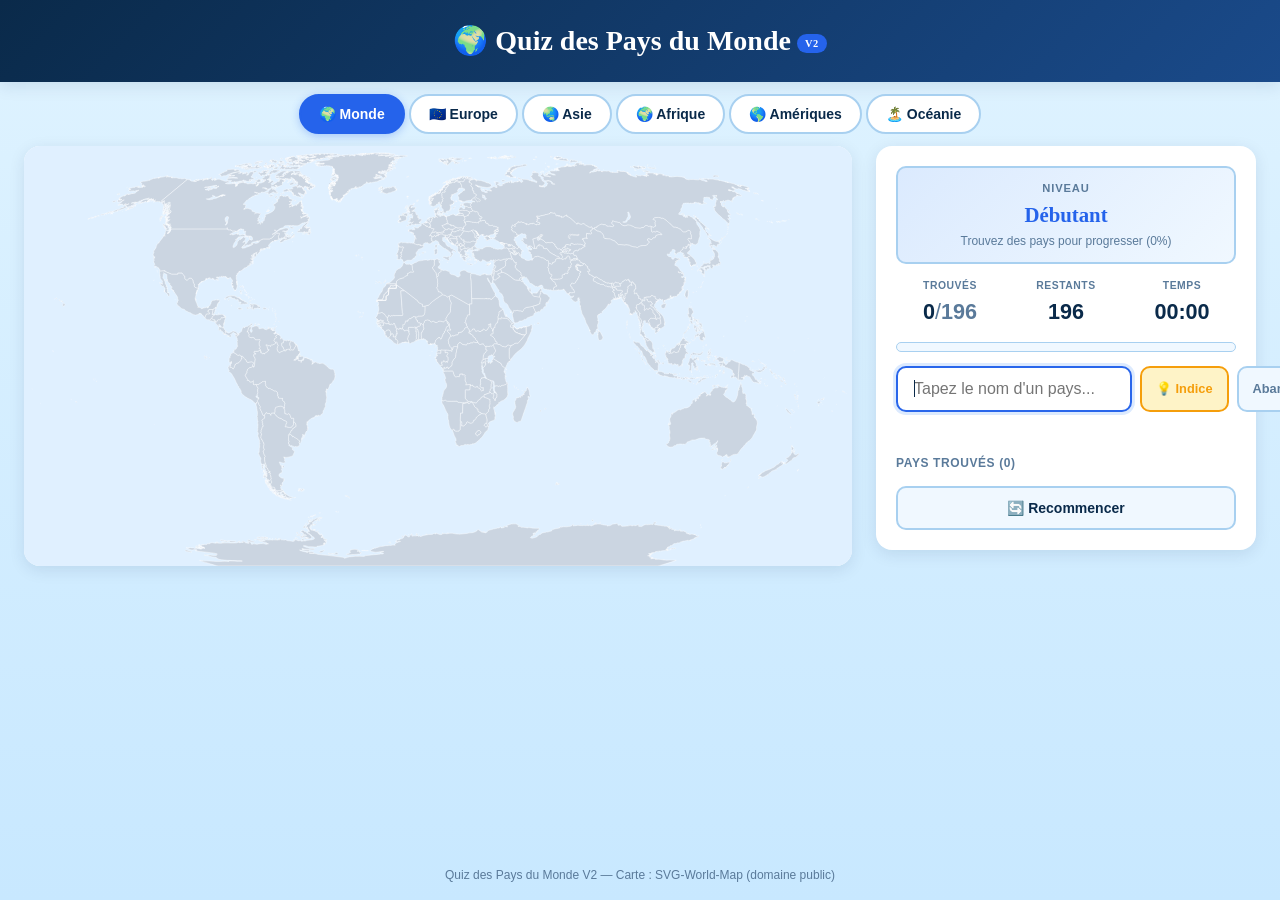
==== commit b105aca4: "Add files via upload" ====
--- a/index.html
+++ b/index.html
@@ -1,951 +1,16 @@
 <!DOCTYPE html>
-<html lang="fr">
+<html>
 <head>
   <meta charset="UTF-8">
-  <meta name="viewport" content="width=device-width, initial-scale=1.0">
-  <title>Quiz des Pays du Monde - V2</title>
+  <title>Quiz des Pays du Monde</title>
+  <meta http-equiv="refresh" content="0; url=index1.html">
   <style>
-    :root {
-      --font-display: 'Georgia', serif;
-      --font-body: -apple-system, 'Helvetica Neue', sans-serif;
-
-      /* Fond bleu clair */
-      --color-bg: #dff3ff;
-      --color-bg-2: #c8e8ff;
-      --color-surface: #ffffff;
-      --color-surface-2: #f0f8ff;
-      --color-border: #a8d0f0;
-      --color-text: #0a2a4a;
-      --color-text-muted: #5a7a9a;
-      --color-primary: #2563eb;
-      --color-primary-dark: #1d4ed8;
-      --color-primary-light: #dbeafe;
-      --color-success: #16a34a;
-      --color-success-light: #dcfce7;
-      --color-error: #dc2626;
-      --color-error-light: #fee2e2;
-      --color-warning: #f59e0b;
-      --color-warning-light: #fef3c7;
-      --color-found: #22c55e;
-      --color-country-default: #cbd5e1;
-      --color-ocean: #e0f0ff;
-
-      --radius-sm: 6px;
-      --radius-md: 10px;
-      --radius-lg: 16px;
-      --radius-full: 9999px;
-
-      --shadow-sm: 0 1px 3px rgba(0,0,0,0.06);
-      --shadow-md: 0 4px 16px rgba(0,40,80,0.1);
-      --shadow-lg: 0 12px 40px rgba(0,40,80,0.15);
-
-      --transition: 200ms cubic-bezier(0.16, 1, 0.3, 1);
-    }
-
-    * { margin: 0; padding: 0; box-sizing: border-box; }
-
-    body {
-      font-family: var(--font-body);
-      background: linear-gradient(180deg, var(--color-bg) 0%, var(--color-bg-2) 100%);
-      color: var(--color-text);
-      line-height: 1.5;
-      min-height: 100vh;
-      display: flex;
-      flex-direction: column;
-    }
-
-    /* ===== HEADER ===== */
-    .app-header {
-      background: linear-gradient(135deg, #0a2a4a 0%, #1a4a8a 100%);
-      color: white;
-      padding: 20px 0;
-      box-shadow: var(--shadow-md);
-    }
-    .app-header h1 {
-      font-family: var(--font-display);
-      font-size: 1.75rem;
-      font-weight: 700;
-      text-align: center;
-    }
-    .version-badge {
-      display: inline-block;
-      background: var(--color-primary);
-      color: white;
-      font-size: 0.65rem;
-      font-weight: 700;
-      padding: 2px 8px;
-      border-radius: var(--radius-full);
-      vertical-align: middle;
-      margin-left: 6px;
-      text-transform: uppercase;
-      letter-spacing: 0.05em;
-    }
-
-    /* ===== TABS ===== */
-    .continent-tabs {
-      display: flex;
-      gap: 4px;
-      padding: 12px 24px;
-      max-width: 1400px;
-      margin: 0 auto;
-      flex-wrap: wrap;
-      justify-content: center;
-    }
-    .tab-btn {
-      font-family: var(--font-body);
-      font-size: 0.875rem;
-      font-weight: 600;
-      padding: 10px 18px;
-      border: 2px solid var(--color-border);
-      border-radius: var(--radius-full);
-      background: var(--color-surface);
-      color: var(--color-text);
-      cursor: pointer;
-      transition: var(--transition);
-      white-space: nowrap;
-    }
-    .tab-btn:hover {
-      border-color: var(--color-primary);
-      background: var(--color-primary-light);
-      transform: translateY(-1px);
-    }
-    .tab-btn.active {
-      background: var(--color-primary);
-      color: white;
-      border-color: var(--color-primary);
-      box-shadow: 0 2px 8px rgba(37,99,235,0.3);
-    }
-
-    /* ===== LAYOUT ===== */
-    .game-container {
-      flex: 1;
-      max-width: 1400px;
-      margin: 0 auto;
-      width: 100%;
-      padding: 0 24px 24px;
-    }
-    .game-layout {
-      display: grid;
-      grid-template-columns: 1fr 380px;
-      gap: 24px;
-      align-items: start;
-    }
-
-    /* ===== MAP ===== */
-    .map-section {
-      background: var(--color-surface);
-      border-radius: var(--radius-lg);
-      box-shadow: var(--shadow-md);
-      overflow: hidden;
-    }
-    .map-wrapper {
-      width: 100%;
-      background: var(--color-ocean);
-      position: relative;
-    }
-    .map-wrapper svg {
-      width: 100%;
-      height: auto;
-      display: block;
-    }
-    .map-wrapper svg path {
-      fill: var(--color-country-default);
-      stroke: #ffffff;
-      stroke-width: 0.5;
-      transition: fill 300ms ease;
-    }
-    .map-wrapper svg path.found { fill: var(--color-found); }
-    .map-wrapper svg path.found-flash { animation: flashFound 600ms ease; }
-    .map-wrapper svg path.missing-reveal { fill: var(--color-error); opacity: 0.5; }
-    @keyframes flashFound {
-      0% { fill: #fbbf24; transform: scale(1.01); }
-      50% { fill: #fde68a; }
-      100% { fill: var(--color-found); }
-    }
-
-    /* ===== CONTROL PANEL ===== */
-    .control-section {
-      background: var(--color-surface);
-      border-radius: var(--radius-lg);
-      box-shadow: var(--shadow-md);
-      padding: 20px;
-      display: flex;
-      flex-direction: column;
-      gap: 14px;
-      position: sticky;
-      top: 20px;
-    }
-
-    /* ===== LEVEL BANNER ===== */
-    .level-banner {
-      background: linear-gradient(135deg, var(--color-primary-light), var(--color-surface-2));
-      border: 2px solid var(--color-border);
-      border-radius: var(--radius-md);
-      padding: 12px 16px;
-      text-align: center;
-    }
-    .level-banner .level-label {
-      font-size: 0.7rem;
-      text-transform: uppercase;
-      letter-spacing: 0.08em;
-      color: var(--color-text-muted);
-      font-weight: 600;
-    }
-    .level-banner .level-name {
-      font-size: 1.3rem;
-      font-weight: 700;
-      font-family: var(--font-display);
-      color: var(--color-primary);
-      margin-top: 2px;
-    }
-    .level-banner .level-desc {
-      font-size: 0.75rem;
-      color: var(--color-text-muted);
-      margin-top: 2px;
-    }
-
-    /* ===== STATS ===== */
-    .stats-bar {
-      display: flex;
-      justify-content: space-between;
-      gap: 8px;
-    }
-    .stat-item {
-      display: flex;
-      flex-direction: column;
-      align-items: center;
-      gap: 2px;
-      flex: 1;
-    }
-    .stat-label {
-      font-size: 0.65rem;
-      text-transform: uppercase;
-      letter-spacing: 0.05em;
-      color: var(--color-text-muted);
-      font-weight: 600;
-    }
-    .stat-value {
-      font-size: 1.35rem;
-      font-weight: 700;
-      font-variant-numeric: tabular-nums;
-    }
-    .stat-divider { color: var(--color-text-muted); font-size: 1.35rem; }
-    .stat-total { font-size: 1.35rem; font-weight: 700; color: var(--color-text-muted); font-variant-numeric: tabular-nums; }
-
-    /* ===== PROGRESS BAR ===== */
-    .progress-bar-container {
-      width: 100%;
-      height: 10px;
-      background: var(--color-surface-2);
-      border-radius: var(--radius-full);
-      overflow: hidden;
-      border: 1px solid var(--color-border);
-    }
-    .progress-bar-fill {
-      height: 100%;
-      background: linear-gradient(90deg, var(--color-primary), var(--color-success));
-      border-radius: var(--radius-full);
-      transition: width 400ms cubic-bezier(0.16, 1, 0.3, 1);
-    }
-
-    /* ===== INPUT ===== */
-    .input-wrapper {
-      display: flex;
-      gap: 8px;
-    }
-    #countryInput {
-      flex: 1;
-      font-family: var(--font-body);
-      font-size: 1rem;
-      padding: 12px 16px;
-      border: 2px solid var(--color-border);
-      border-radius: var(--radius-md);
-      background: var(--color-surface-2);
-      color: var(--color-text);
-      transition: var(--transition);
-    }
-    #countryInput:focus {
-      outline: none;
-      border-color: var(--color-primary);
-      background: var(--color-surface);
-      box-shadow: 0 0 0 3px var(--color-primary-light);
-    }
-    #countryInput:disabled {
-      opacity: 0.5;
-      cursor: not-allowed;
-    }
-
-    /* ===== BUTTONS ===== */
-    .btn {
-      font-family: var(--font-body);
-      font-weight: 600;
-      border: 2px solid var(--color-border);
-      border-radius: var(--radius-md);
-      background: var(--color-surface-2);
-      cursor: pointer;
-      transition: var(--transition);
-      white-space: nowrap;
-    }
-    .btn:hover { transform: translateY(-1px); }
-    .btn-hint {
-      font-size: 0.8rem;
-      padding: 10px 14px;
-      color: var(--color-warning);
-      border-color: var(--color-warning);
-      background: var(--color-warning-light);
-    }
-    .btn-hint:hover { background: #fde68a; }
-    .btn-giveup {
-      font-size: 0.8rem;
-      padding: 10px 14px;
-      color: var(--color-text-muted);
-    }
-    .btn-giveup:hover { border-color: var(--color-error); color: var(--color-error); background: var(--color-error-light); }
-    .btn-reset {
-      font-size: 0.875rem;
-      padding: 12px 20px;
-      color: var(--color-text);
-      width: 100%;
-    }
-    .btn-reset:hover { border-color: var(--color-primary); background: var(--color-primary-light); color: var(--color-primary); }
-    .btn:disabled { opacity: 0.4; cursor: not-allowed; transform: none; }
-
-    /* ===== FEEDBACK ===== */
-    .feedback {
-      min-height: 28px;
-      font-size: 0.9rem;
-      font-weight: 600;
-      text-align: center;
-      transition: var(--transition);
-    }
-    .feedback.success { color: var(--color-success); }
-    .feedback.error { color: var(--color-error); }
-    .feedback.info { color: var(--color-text-muted); }
-    .feedback.warning { color: var(--color-warning); }
-
-    /* ===== HINT BOX ===== */
-    .hint-box {
-      background: var(--color-warning-light);
-      border: 2px solid #fde68a;
-      border-radius: var(--radius-md);
-      padding: 10px 14px;
-      font-size: 0.85rem;
-      font-weight: 600;
-      color: #92400e;
-      display: none;
-      align-items: center;
-      gap: 6px;
-    }
-    .hint-box.visible { display: flex; animation: chipAppear 300ms ease; }
-
-    /* ===== LISTS ===== */
-    .section-title {
-      font-size: 0.75rem;
-      text-transform: uppercase;
-      letter-spacing: 0.05em;
-      color: var(--color-text-muted);
-      font-weight: 700;
-    }
-    .found-countries-list, .missing-countries-list {
-      display: flex;
-      flex-wrap: wrap;
-      gap: 6px;
-      max-height: 200px;
-      overflow-y: auto;
-      padding-right: 4px;
-    }
-    .country-chip {
-      font-size: 0.78rem;
-      font-weight: 600;
-      padding: 4px 10px;
-      border-radius: var(--radius-full);
-      background: var(--color-success-light);
-      color: var(--color-success);
-      animation: chipAppear 300ms ease;
-    }
-    .country-chip.missing {
-      background: var(--color-error-light);
-      color: var(--color-error);
-    }
-    @keyframes chipAppear {
-      from { opacity: 0; transform: scale(0.8); }
-      to { opacity: 1; transform: scale(1); }
-    }
-
-    /* ===== FOOTER ===== */
-    .app-footer {
-      text-align: center;
-      padding: 16px 24px;
-      font-size: 0.75rem;
-      color: var(--color-text-muted);
-    }
-
-    /* ===== RESPONSIVE ===== */
-    @media (max-width: 1024px) {
-      .game-layout { grid-template-columns: 1fr; }
-      .control-section { position: static; }
-    }
-    @media (max-width: 640px) {
-      .app-header h1 { font-size: 1.25rem; }
-      .continent-tabs { padding: 8px 12px; gap: 4px; }
-      .tab-btn { font-size: 0.75rem; padding: 8px 12px; }
-      .game-container { padding: 0 12px 12px; }
-      .stat-value, .stat-total { font-size: 1.1rem; }
-      .input-wrapper { flex-direction: column; }
-    }
+    body { font-family: sans-serif; text-align: center; padding: 50px; background: #dff3ff; }
+    a { color: #2563eb; font-size: 1.2rem; }
   </style>
 </head>
 <body>
-  <header class="app-header">
-    <h1>🌍 Quiz des Pays du Monde<span class="version-badge">V2</span></h1>
-  </header>
-
-  <nav class="continent-tabs" id="continentTabs">
-    <button class="tab-btn active" data-continent="monde">🌍 Monde</button>
-    <button class="tab-btn" data-continent="europe">🇪🇺 Europe</button>
-    <button class="tab-btn" data-continent="asie">🌏 Asie</button>
-    <button class="tab-btn" data-continent="afrique">🌍 Afrique</button>
-    <button class="tab-btn" data-continent="amerique">🌎 Amériques</button>
-    <button class="tab-btn" data-continent="oceanie">🏝️ Océanie</button>
-  </nav>
-
-  <main class="game-container">
-    <div class="game-layout">
-      <!-- Carte -->
-      <div class="map-section">
-        <div class="map-wrapper" id="mapWrapper">
-          <div style="padding:200px 0;text-align:center;color:#5a7a9a;">Chargement de la carte...</div>
-        </div>
-      </div>
-
-      <!-- Panneau de contrôle -->
-      <div class="control-section">
-        <!-- Niveau -->
-        <div class="level-banner" id="levelBanner">
-          <div class="level-label">Niveau</div>
-          <div class="level-name" id="levelName">Débutant</div>
-          <div class="level-desc" id="levelDesc">Trouvez des pays pour progresser</div>
-        </div>
-
-        <!-- Stats -->
-        <div class="stats-bar">
-          <div class="stat-item">
-            <span class="stat-label">Trouvés</span>
-            <span><span class="stat-value" id="foundCount">0</span><span class="stat-divider">/</span><span class="stat-total" id="totalCount">0</span></span>
-          </div>
-          <div class="stat-item">
-            <span class="stat-label">Restants</span>
-            <span class="stat-value" id="remainingCount">0</span>
-          </div>
-          <div class="stat-item">
-            <span class="stat-label">Temps</span>
-            <span class="stat-value" id="timer">00:00</span>
-          </div>
-        </div>
-
-        <!-- Barre de progression -->
-        <div class="progress-bar-container">
-          <div class="progress-bar-fill" id="progressBar" style="width:0%"></div>
-        </div>
-
-        <!-- Indice -->
-        <div class="hint-box" id="hintBox"></div>
-
-        <!-- Input + boutons -->
-        <div>
-          <div class="input-wrapper">
-            <input type="text" id="countryInput" placeholder="Tapez le nom d'un pays..." autocomplete="off" spellcheck="false">
-            <button class="btn btn-hint" id="hintBtn" title="Obtenir un indice">💡 Indice</button>
-            <button class="btn btn-giveup" id="giveUpBtn">Abandonner</button>
-          </div>
-          <div class="feedback" id="feedback"></div>
-        </div>
-
-        <!-- Pays trouvés -->
-        <div>
-          <h3 class="section-title">Pays trouvés (<span id="foundListCount">0</span>)</h3>
-          <div class="found-countries-list" id="foundList"></div>
-        </div>
-
-        <!-- Pays manquants -->
-        <div id="missingSection" style="display:none">
-          <h3 class="section-title">Pays manquants (<span id="missingListCount">0</span>)</h3>
-          <div class="missing-countries-list" id="missingList"></div>
-        </div>
-
-        <!-- Recommencer -->
-        <button class="btn btn-reset" id="resetBtn">🔄 Recommencer</button>
-      </div>
-    </div>
-  </main>
-
-  <footer class="app-footer">
-    <p>Quiz des Pays du Monde V2 — Carte : SVG-World-Map (domaine public)</p>
-  </footer>
-
-  <!-- ===== DONNÉES DES PAYS ===== -->
-  <script>
-  var COUNTRY_DATA = [
-    // EUROPE (47)
-    {code:"AL",name:"Albanie",continent:"europe",aliases:[]},{code:"AD",name:"Andorre",continent:"europe",aliases:[]},
-    {code:"AT",name:"Autriche",continent:"europe",aliases:[]},{code:"BY",name:"Biélorussie",continent:"europe",aliases:["belarus"]},
-    {code:"BE",name:"Belgique",continent:"europe",aliases:[]},{code:"BA",name:"Bosnie-Herzégovine",continent:"europe",aliases:["bosnie","bosnie herzegovine"]},
-    {code:"BG",name:"Bulgarie",continent:"europe",aliases:[]},{code:"HR",name:"Croatie",continent:"europe",aliases:[]},
-    {code:"CY",name:"Chypre",continent:"europe",aliases:[]},{code:"CZ",name:"Tchéquie",continent:"europe",aliases:["republique tcheque","tcheque"]},
-    {code:"DK",name:"Danemark",continent:"europe",aliases:[]},{code:"EE",name:"Estonie",continent:"europe",aliases:[]},
-    {code:"FI",name:"Finlande",continent:"europe",aliases:[]},{code:"FR",name:"France",continent:"europe",aliases:[]},
-    {code:"DE",name:"Allemagne",continent:"europe",aliases:[]},{code:"GR",name:"Grèce",continent:"europe",aliases:["grece"]},
-    {code:"HU",name:"Hongrie",continent:"europe",aliases:[]},{code:"IS",name:"Islande",continent:"europe",aliases:[]},
-    {code:"IE",name:"Irlande",continent:"europe",aliases:[]},{code:"IT",name:"Italie",continent:"europe",aliases:[]},
-    {code:"XK",name:"Kosovo",continent:"europe",aliases:[]},{code:"LV",name:"Lettonie",continent:"europe",aliases:[]},
-    {code:"LI",name:"Liechtenstein",continent:"europe",aliases:[]},{code:"LT",name:"Lituanie",continent:"europe",aliases:[]},
-    {code:"LU",name:"Luxembourg",continent:"europe",aliases:[]},{code:"MT",name:"Malte",continent:"europe",aliases:[]},
-    {code:"MD",name:"Moldavie",continent:"europe",aliases:["moldova"]},{code:"MC",name:"Monaco",continent:"europe",aliases:[]},
-    {code:"ME",name:"Monténégro",continent:"europe",aliases:["montenegro"]},{code:"NL",name:"Pays-Bas",continent:"europe",aliases:["hollande"]},
-    {code:"MK",name:"Macédoine du Nord",continent:"europe",aliases:["macedoine","macedoine du nord"]},
-    {code:"NO",name:"Norvège",continent:"europe",aliases:["norvege"]},{code:"PL",name:"Pologne",continent:"europe",aliases:[]},
-    {code:"PT",name:"Portugal",continent:"europe",aliases:[]},{code:"RO",name:"Roumanie",continent:"europe",aliases:[]},
-    {code:"RU",name:"Russie",continent:"europe",aliases:[]},{code:"SM",name:"Saint-Marin",continent:"europe",aliases:["saint marin"]},
-    {code:"RS",name:"Serbie",continent:"europe",aliases:[]},{code:"SK",name:"Slovaquie",continent:"europe",aliases:[]},
-    {code:"SI",name:"Slovénie",continent:"europe",aliases:["slovenie"]},{code:"ES",name:"Espagne",continent:"europe",aliases:[]},
-    {code:"SE",name:"Suède",continent:"europe",aliases:["suede"]},{code:"CH",name:"Suisse",continent:"europe",aliases:[]},
-    {code:"TR",name:"Turquie",continent:"europe",aliases:[]},{code:"UA",name:"Ukraine",continent:"europe",aliases:[]},
-    {code:"GB",name:"Royaume-Uni",continent:"europe",aliases:["angleterre","uk","grande bretagne"]},
-    {code:"VA",name:"Vatican",continent:"europe",aliases:["cite du vatican","saint siege"]},
-    // ASIE (48)
-    {code:"AF",name:"Afghanistan",continent:"asie",aliases:[]},{code:"AM",name:"Arménie",continent:"asie",aliases:["armenie"]},
-    {code:"AZ",name:"Azerbaïdjan",continent:"asie",aliases:["azerbaidjan"]},{code:"BH",name:"Bahreïn",continent:"asie",aliases:["bahrein"]},
-    {code:"BD",name:"Bangladesh",continent:"asie",aliases:[]},{code:"BT",name:"Bhoutan",continent:"asie",aliases:[]},
-    {code:"BN",name:"Brunei",continent:"asie",aliases:[]},{code:"KH",name:"Cambodge",continent:"asie",aliases:[]},
-    {code:"CN",name:"Chine",continent:"asie",aliases:[]},{code:"GE",name:"Géorgie",continent:"asie",aliases:["georgie"]},
-    {code:"IN",name:"Inde",continent:"asie",aliases:[]},{code:"ID",name:"Indonésie",continent:"asie",aliases:["indonesie"]},
-    {code:"IR",name:"Iran",continent:"asie",aliases:[]},{code:"IQ",name:"Irak",continent:"asie",aliases:[]},
-    {code:"IL",name:"Israël",continent:"asie",aliases:["israel"]},{code:"JP",name:"Japon",continent:"asie",aliases:[]},
-    {code:"JO",name:"Jordanie",continent:"asie",aliases:[]},{code:"KZ",name:"Kazakhstan",continent:"asie",aliases:[]},
-    {code:"KP",name:"Corée du Nord",continent:"asie",aliases:["coree du nord"]},{code:"KR",name:"Corée du Sud",continent:"asie",aliases:["coree du sud"]},
-    {code:"KW",name:"Koweït",continent:"asie",aliases:["koweit"]},{code:"KG",name:"Kirghizistan",continent:"asie",aliases:[]},
-    {code:"LA",name:"Laos",continent:"asie",aliases:[]},{code:"LB",name:"Liban",continent:"asie",aliases:[]},
-    {code:"MY",name:"Malaisie",continent:"asie",aliases:[]},{code:"MV",name:"Maldives",continent:"asie",aliases:[]},
-    {code:"MN",name:"Mongolie",continent:"asie",aliases:[]},{code:"MM",name:"Myanmar",continent:"asie",aliases:["birmanie"]},
-    {code:"NP",name:"Népal",continent:"asie",aliases:["nepal"]},{code:"OM",name:"Oman",continent:"asie",aliases:[]},
-    {code:"PK",name:"Pakistan",continent:"asie",aliases:[]},{code:"PS",name:"Palestine",continent:"asie",aliases:[]},
-    {code:"PH",name:"Philippines",continent:"asie",aliases:[]},{code:"QA",name:"Qatar",continent:"asie",aliases:[]},
-    {code:"SA",name:"Arabie saoudite",continent:"asie",aliases:["arabie"]},{code:"SG",name:"Singapour",continent:"asie",aliases:[]},
-    {code:"LK",name:"Sri Lanka",continent:"asie",aliases:[]},{code:"SY",name:"Syrie",continent:"asie",aliases:[]},
-    {code:"TW",name:"Taïwan",continent:"asie",aliases:["taiwan"]},{code:"TJ",name:"Tadjikistan",continent:"asie",aliases:[]},
-    {code:"TH",name:"Thaïlande",continent:"asie",aliases:["thailande"]},{code:"TL",name:"Timor oriental",continent:"asie",aliases:["timor"]},
-    {code:"TM",name:"Turkménistan",continent:"asie",aliases:["turkmenistan"]},{code:"AE",name:"Émirats arabes unis",continent:"asie",aliases:["emirats","eau","uae"]},
-    {code:"UZ",name:"Ouzbékistan",continent:"asie",aliases:["ouzbekistan"]},{code:"VN",name:"Vietnam",continent:"asie",aliases:[]},
-    {code:"YE",name:"Yémen",continent:"asie",aliases:["yemen"]},
-    // AFRIQUE (54)
-    {code:"DZ",name:"Algérie",continent:"afrique",aliases:["algerie"]},{code:"AO",name:"Angola",continent:"afrique",aliases:[]},
-    {code:"BJ",name:"Bénin",continent:"afrique",aliases:["benin"]},{code:"BW",name:"Botswana",continent:"afrique",aliases:[]},
-    {code:"BF",name:"Burkina Faso",continent:"afrique",aliases:[]},{code:"BI",name:"Burundi",continent:"afrique",aliases:[]},
-    {code:"CM",name:"Cameroun",continent:"afrique",aliases:[]},{code:"CV",name:"Cap-Vert",continent:"afrique",aliases:["cap vert","cabo verde"]},
-    {code:"CF",name:"République centrafricaine",continent:"afrique",aliases:["centrafrique"]},{code:"TD",name:"Tchad",continent:"afrique",aliases:[]},
-    {code:"KM",name:"Comores",continent:"afrique",aliases:[]},{code:"CG",name:"Congo",continent:"afrique",aliases:[]},
-    {code:"CD",name:"République démocratique du Congo",continent:"afrique",aliases:["rdc","congo democratique"]},
-    {code:"CI",name:"Côte d'Ivoire",continent:"afrique",aliases:["ivoire"]},{code:"DJ",name:"Djibouti",continent:"afrique",aliases:[]},
-    {code:"EG",name:"Égypte",continent:"afrique",aliases:["egypte"]},{code:"GQ",name:"Guinée équatoriale",continent:"afrique",aliases:["guinee equatoriale"]},
-    {code:"ER",name:"Érythrée",continent:"afrique",aliases:["erythree"]},{code:"SZ",name:"Eswatini",continent:"afrique",aliases:["swaziland"]},
-    {code:"ET",name:"Éthiopie",continent:"afrique",aliases:["ethiopie"]},{code:"GA",name:"Gabon",continent:"afrique",aliases:[]},
-    {code:"GM",name:"Gambie",continent:"afrique",aliases:[]},{code:"GH",name:"Ghana",continent:"afrique",aliases:[]},
-    {code:"GN",name:"Guinée",continent:"afrique",aliases:["guinee"]},{code:"GW",name:"Guinée-Bissau",continent:"afrique",aliases:["guinee bissau"]},
-    {code:"KE",name:"Kenya",continent:"afrique",aliases:[]},{code:"LS",name:"Lesotho",continent:"afrique",aliases:[]},
-    {code:"LR",name:"Liberia",continent:"afrique",aliases:[]},{code:"LY",name:"Libye",continent:"afrique",aliases:[]},
-    {code:"MG",name:"Madagascar",continent:"afrique",aliases:[]},{code:"MW",name:"Malawi",continent:"afrique",aliases:[]},
-    {code:"ML",name:"Mali",continent:"afrique",aliases:[]},{code:"MR",name:"Mauritanie",continent:"afrique",aliases:[]},
-    {code:"MU",name:"Maurice",continent:"afrique",aliases:["ile maurice"]},{code:"MA",name:"Maroc",continent:"afrique",aliases:[]},
-    {code:"MZ",name:"Mozambique",continent:"afrique",aliases:[]},{code:"NA",name:"Namibie",continent:"afrique",aliases:[]},
-    {code:"NE",name:"Niger",continent:"afrique",aliases:[]},{code:"NG",name:"Nigeria",continent:"afrique",aliases:[]},
-    {code:"RW",name:"Rwanda",continent:"afrique",aliases:[]},{code:"ST",name:"Sao Tomé-et-Principe",continent:"afrique",aliases:["sao tome"]},
-    {code:"SN",name:"Sénégal",continent:"afrique",aliases:["senegal"]},{code:"SC",name:"Seychelles",continent:"afrique",aliases:[]},
-    {code:"SL",name:"Sierra Leone",continent:"afrique",aliases:[]},{code:"SO",name:"Somalie",continent:"afrique",aliases:[]},
-    {code:"ZA",name:"Afrique du Sud",continent:"afrique",aliases:[]},{code:"SS",name:"Soudan du Sud",continent:"afrique",aliases:[]},
-    {code:"SD",name:"Soudan",continent:"afrique",aliases:[]},{code:"TZ",name:"Tanzanie",continent:"afrique",aliases:[]},
-    {code:"TG",name:"Togo",continent:"afrique",aliases:[]},{code:"TN",name:"Tunisie",continent:"afrique",aliases:[]},
-    {code:"UG",name:"Ouganda",continent:"afrique",aliases:[]},{code:"ZM",name:"Zambie",continent:"afrique",aliases:[]},
-    {code:"ZW",name:"Zimbabwe",continent:"afrique",aliases:[]},
-    // AMÉRIQUES (32)
-    {code:"AG",name:"Antigua-et-Barbuda",continent:"amerique",aliases:["antigua"]},{code:"AR",name:"Argentine",continent:"amerique",aliases:[]},
-    {code:"BS",name:"Bahamas",continent:"amerique",aliases:[]},{code:"BB",name:"Barbade",continent:"amerique",aliases:[]},
-    {code:"BZ",name:"Belize",continent:"amerique",aliases:[]},{code:"BO",name:"Bolivie",continent:"amerique",aliases:[]},
-    {code:"BR",name:"Brésil",continent:"amerique",aliases:["bresil"]},{code:"CA",name:"Canada",continent:"amerique",aliases:[]},
-    {code:"CL",name:"Chili",continent:"amerique",aliases:[]},{code:"CO",name:"Colombie",continent:"amerique",aliases:[]},
-    {code:"CR",name:"Costa Rica",continent:"amerique",aliases:[]},{code:"CU",name:"Cuba",continent:"amerique",aliases:[]},
-    {code:"DM",name:"Dominique",continent:"amerique",aliases:[]},{code:"DO",name:"République dominicaine",continent:"amerique",aliases:["dominicaine"]},
-    {code:"EC",name:"Équateur",continent:"amerique",aliases:["equateur"]},{code:"SV",name:"Salvador",continent:"amerique",aliases:["el salvador"]},
-    {code:"GD",name:"Grenade",continent:"amerique",aliases:[]},{code:"GT",name:"Guatemala",continent:"amerique",aliases:[]},
-    {code:"GY",name:"Guyana",continent:"amerique",aliases:[]},{code:"HT",name:"Haïti",continent:"amerique",aliases:["haiti"]},
-    {code:"HN",name:"Honduras",continent:"amerique",aliases:[]},{code:"JM",name:"Jamaïque",continent:"amerique",aliases:["jamaique"]},
-    {code:"MX",name:"Mexique",continent:"amerique",aliases:[]},{code:"NI",name:"Nicaragua",continent:"amerique",aliases:[]},
-    {code:"PA",name:"Panama",continent:"amerique",aliases:[]},{code:"PY",name:"Paraguay",continent:"amerique",aliases:[]},
-    {code:"PE",name:"Pérou",continent:"amerique",aliases:["perou"]},{code:"KN",name:"Saint-Christophe-et-Niévès",continent:"amerique",aliases:["saint christophe","saint kitts"]},
-    {code:"LC",name:"Sainte-Lucie",continent:"amerique",aliases:["sainte lucie"]},{code:"VC",name:"Saint-Vincent-et-les-Grenadines",continent:"amerique",aliases:["saint vincent"]},
-    {code:"SR",name:"Suriname",continent:"amerique",aliases:[]},{code:"US",name:"États-Unis",continent:"amerique",aliases:["etats unis","usa"]},
-    {code:"UY",name:"Uruguay",continent:"amerique",aliases:[]},{code:"VE",name:"Venezuela",continent:"amerique",aliases:[]},
-    // OCÉANIE (14)
-    {code:"AU",name:"Australie",continent:"oceanie",aliases:[]},{code:"FJ",name:"Fidji",continent:"oceanie",aliases:[]},
-    {code:"KI",name:"Kiribati",continent:"oceanie",aliases:[]},{code:"MH",name:"Îles Marshall",continent:"oceanie",aliases:["marshall"]},
-    {code:"FM",name:"Micronésie",continent:"oceanie",aliases:["micronesie"]},{code:"NR",name:"Nauru",continent:"oceanie",aliases:[]},
-    {code:"NZ",name:"Nouvelle-Zélande",continent:"oceanie",aliases:["nouvelle zelande"]},{code:"PW",name:"Palaos",continent:"oceanie",aliases:["palau"]},
-    {code:"PG",name:"Papouasie-Nouvelle-Guinée",continent:"oceanie",aliases:["papouasie"]},{code:"WS",name:"Samoa",continent:"oceanie",aliases:[]},
-    {code:"SB",name:"Îles Salomon",continent:"oceanie",aliases:["salomon"]},{code:"TO",name:"Tonga",continent:"oceanie",aliases:[]},
-    {code:"TV",name:"Tuvalu",continent:"oceanie",aliases:[]},{code:"VU",name:"Vanuatu",continent:"oceanie",aliases:[]},
-  ];
-  </script>
-
-  <!-- ===== CARTE SVG (intégrée) ===== -->
-  <script src="map-data.js"></script>
-
-  <!-- ===== LOGIQUE DU JEU V2 ===== -->
-  <script>
-  (function() {
-    'use strict';
-
-    // Cadrages par continent : [x, y, largeur, hauteur]
-    var VIEWS = {
-      monde:    [0, 0, 1000, 507.209],
-      europe:   [400, 0, 300, 200],
-      asie:     [510, 20, 400, 360],
-      afrique:  [370, 100, 310, 310],
-      amerique: [20, 0, 410, 490],
-      oceanie:  [640, 270, 360, 220],
-    };
-
-    // Niveaux selon le pourcentage
-    var LEVELS = [
-      { min: 0,   name: "Débutant",    desc: "Trouvez des pays pour progresser" },
-      { min: 15,  name: "Explorateur", desc: "Vous commencez à explorer le monde" },
-      { min: 35,  name: "Voyageur",    desc: "Vous connaissez bien les pays" },
-      { min: 60,  name: "Géographe",   desc: "Impressionnant, continuez !" },
-      { min: 85,  name: "Expert",      desc: "Vous êtes un vrai expert" },
-      { min: 100, name: "Maître",      desc: "Tous les pays trouvés !" },
-    ];
-
-    // État
-    var currentContinent = 'monde';
-    var svgElement = null;
-    var foundCountries = {};
-    var gameCountries = [];
-    var timerInterval = null;
-    var startTime = null;
-    var gameEnded = false;
-    var hintsUsed = 0;
-    var currentHint = null;
-
-    // DOM
-    var mapWrapper = document.getElementById('mapWrapper');
-    var tabsContainer = document.getElementById('continentTabs');
-    var countryInput = document.getElementById('countryInput');
-    var hintBtn = document.getElementById('hintBtn');
-    var giveUpBtn = document.getElementById('giveUpBtn');
-    var resetBtn = document.getElementById('resetBtn');
-    var feedback = document.getElementById('feedback');
-    var hintBox = document.getElementById('hintBox');
-    var foundCountEl = document.getElementById('foundCount');
-    var totalCountEl = document.getElementById('totalCount');
-    var remainingCountEl = document.getElementById('remainingCount');
-    var foundListCountEl = document.getElementById('foundListCount');
-    var timerEl = document.getElementById('timer');
-    var progressBarEl = document.getElementById('progressBar');
-    var foundListEl = document.getElementById('foundList');
-    var missingSection = document.getElementById('missingSection');
-    var missingListEl = document.getElementById('missingList');
-    var missingListCountEl = document.getElementById('missingListCount');
-    var levelNameEl = document.getElementById('levelName');
-    var levelDescEl = document.getElementById('levelDesc');
-
-    // Normaliser : minuscules, sans accents, sans tirets/apostrophes
-    function normalize(str) {
-      return str.toLowerCase().normalize('NFD').replace(/[\u0300-\u036f]/g, '')
-        .replace(/[-_']/g, ' ').replace(/\s+/g, ' ').trim();
-    }
-
-    // Charger la carte SVG (intégrée dans map-data.js)
-    function loadSVG() {
-      try {
-        if (typeof WORLD_MAP_SVG === 'undefined') {
-          // Fallback : charger depuis un fichier externe
-          var xhr = new XMLHttpRequest();
-          xhr.open('GET', 'world.svg', true);
-          xhr.onload = function() {
-            if (xhr.status === 200) {
-              injectSVG(xhr.responseText);
-            } else {
-              mapWrapper.innerHTML = '<div style="padding:200px 0;text-align:center;color:#5a7a9a;">Erreur de chargement.</div>';
-            }
-          };
-          xhr.onerror = function() {
-            mapWrapper.innerHTML = '<div style="padding:200px 0;text-align:center;color:#5a7a9a;">Erreur de chargement.</div>';
-          };
-          xhr.send();
-          return;
-        }
-        injectSVG(WORLD_MAP_SVG);
-      } catch(e) {
-        mapWrapper.innerHTML = '<div style="padding:200px 0;text-align:center;color:#5a7a9a;">Erreur de chargement.</div>';
-      }
-    }
-
-    function injectSVG(content) {
-      var svgContent = content.replace(/<\?xml[^?]*\?>/g, '').trim();
-      mapWrapper.innerHTML = svgContent;
-      svgElement = mapWrapper.querySelector('svg');
-      if (svgElement) {
-        svgElement.setAttribute('id', 'worldMap');
-        applyView();
-      }
-    }
-
-    function applyView() {
-      if (!svgElement) return;
-      var vb = VIEWS[currentContinent];
-      if (vb) svgElement.setAttribute('viewBox', vb.join(' '));
-    }
-
-    function getCountries(continent) {
-      if (continent === 'monde') return COUNTRY_DATA.slice();
-      return COUNTRY_DATA.filter(function(c) { return c.continent === continent; });
-    }
-
-    // Vérifier la réponse
-    function checkAnswer(input) {
-      if (gameEnded) return false;
-      var norm = normalize(input);
-      if (!norm) return false;
-      for (var i = 0; i < gameCountries.length; i++) {
-        var c = gameCountries[i];
-        if (foundCountries[c.code]) continue;
-        if (norm === normalize(c.name) || c.aliases.map(normalize).indexOf(norm) !== -1) {
-          foundCountry(c);
-          return true;
-        }
-      }
-      return false;
-    }
-
-    function foundCountry(c) {
-      foundCountries[c.code] = true;
-      highlightCountry(c.code);
-      addFoundChip(c.name);
-      clearHint();
-      updateStats();
-
-      feedback.textContent = '✓ ' + c.name;
-      feedback.className = 'feedback success';
-      countryInput.value = '';
-      countryInput.focus();
-
-      if (Object.keys(foundCountries).length >= gameCountries.length) gameWon();
-    }
-
-    function highlightCountry(code) {
-      if (!svgElement) return;
-      var group = svgElement.getElementById(code);
-      if (group) {
-        var paths = group.querySelectorAll('path');
-        for (var i = 0; i < paths.length; i++) {
-          paths[i].classList.add('found', 'found-flash');
-          (function(p) { setTimeout(function() { p.classList.remove('found-flash'); }, 600); })(paths[i]);
-        }
-      }
-    }
-
-    function addFoundChip(name) {
-      var chip = document.createElement('span');
-      chip.className = 'country-chip';
-      chip.textContent = name;
-      foundListEl.appendChild(chip);
-      foundListEl.scrollTop = foundListEl.scrollHeight;
-    }
-
-    // Système de niveaux
-    function getLevel(percent) {
-      var level = LEVELS[0];
-      for (var i = LEVELS.length - 1; i >= 0; i--) {
-        if (percent >= LEVELS[i].min) { level = LEVELS[i]; break; }
-      }
-      return level;
-    }
-
-    function updateStats() {
-      var found = Object.keys(foundCountries).length;
-      var total = gameCountries.length;
-      var remaining = total - found;
-      var pct = total > 0 ? Math.round((found / total) * 100) : 0;
-
-      foundCountEl.textContent = found;
-      totalCountEl.textContent = total;
-      remainingCountEl.textContent = remaining;
-      foundListCountEl.textContent = found;
-      progressBarEl.style.width = pct + '%';
-
-      // Mettre à jour le niveau
-      var level = getLevel(pct);
-      levelNameEl.textContent = level.name;
-      levelDescEl.textContent = level.desc + ' (' + pct + '%)';
-    }
-
-    // Minuterie
-    function startTimer() {
-      startTime = Date.now();
-      if (timerInterval) clearInterval(timerInterval);
-      timerInterval = setInterval(function() {
-        var e = Date.now() - startTime;
-        var m = Math.floor(e / 60000);
-        var s = Math.floor((e % 60000) / 1000);
-        timerEl.textContent = String(m).padStart(2,'0') + ':' + String(s).padStart(2,'0');
-      }, 1000);
-    }
-    function stopTimer() { if (timerInterval) { clearInterval(timerInterval); timerInterval = null; } }
-
-    function gameWon() {
-      gameEnded = true;
-      stopTimer();
-      feedback.textContent = '🎉 Bravo ! Tous les pays trouvés !';
-      feedback.className = 'feedback success';
-      countryInput.disabled = true;
-      countryInput.placeholder = 'Partie terminée !';
-      hintBtn.disabled = true;
-    }
-
-    // Système d'indice
-    function showHint() {
-      if (gameEnded) return;
-      var remaining = gameCountries.filter(function(c) { return !foundCountries[c.code]; });
-      if (remaining.length === 0) return;
-
-      // Choisir un pays aléatoire restant
-      var c = remaining[Math.floor(Math.random() * remaining.length)];
-      var firstLetter = c.name.charAt(0).toUpperCase();
-      var letterCount = c.name.replace(/[^a-zA-Z]/g, '').length;
-
-      currentHint = c;
-      hintsUsed++;
-
-      hintBox.textContent = '💡 Indice : commence par "' + firstLetter + '", ' + letterCount + ' lettres';
-      hintBox.classList.add('visible');
-      feedback.textContent = '';
-      feedback.className = 'feedback';
-    }
-
-    function clearHint() {
-      currentHint = null;
-      hintBox.classList.remove('visible');
-      hintBox.textContent = '';
-    }
-
-    // Abandonner
-    function giveUp() {
-      if (gameEnded) return;
-      var missing = gameCountries.filter(function(c) { return !foundCountries[c.code]; });
-      if (missing.length === 0) return;
-
-      missingSection.style.display = 'block';
-      missingListEl.innerHTML = '';
-      missingListCountEl.textContent = missing.length;
-
-      missing.forEach(function(c) {
-        if (svgElement) {
-          var group = svgElement.getElementById(c.code);
-          if (group) {
-            var paths = group.querySelectorAll('path');
-            for (var i = 0; i < paths.length; i++) paths[i].classList.add('missing-reveal');
-          }
-        }
-        var chip = document.createElement('span');
-        chip.className = 'country-chip missing';
-        chip.textContent = c.name;
-        missingListEl.appendChild(chip);
-      });
-
-      gameEnded = true;
-      stopTimer();
-      countryInput.disabled = true;
-      countryInput.placeholder = 'Partie terminée';
-      hintBtn.disabled = true;
-      clearHint();
-      feedback.textContent = 'Il restait ' + missing.length + ' pays à trouver.';
-      feedback.className = 'feedback info';
-    }
-
-    // Changer de continent
-    function switchContinent(continent) {
-      currentContinent = continent;
-      var btns = document.querySelectorAll('.tab-btn');
-      for (var i = 0; i < btns.length; i++) {
-        btns[i].classList.toggle('active', btns[i].dataset.continent === continent);
-      }
-      resetGame();
-    }
-
-    // Réinitialiser
-    function resetGame() {
-      foundCountries = {};
-      gameEnded = false;
-      hintsUsed = 0;
-      stopTimer();
-      timerEl.textContent = '00:00';
-      clearHint();
-
-      gameCountries = getCountries(currentContinent);
-      countryInput.disabled = false;
-      countryInput.value = '';
-      countryInput.placeholder = "Tapez le nom d'un pays...";
-      feedback.textContent = '';
-      feedback.className = 'feedback';
-      foundListEl.innerHTML = '';
-      missingSection.style.display = 'none';
-      missingListEl.innerHTML = '';
-      hintBtn.disabled = false;
-
-      if (svgElement) {
-        var paths = svgElement.querySelectorAll('path');
-        for (var i = 0; i < paths.length; i++) {
-          paths[i].classList.remove('found', 'found-flash', 'missing-reveal');
-        }
-      }
-
-      applyView();
-      updateStats();
-      startTimer();
-      countryInput.focus();
-    }
-
-    // ===== ÉVÉNEMENTS =====
-    tabsContainer.addEventListener('click', function(e) {
-      var btn = e.target.closest('.tab-btn');
-      if (btn) switchContinent(btn.dataset.continent);
-    });
-
-    countryInput.addEventListener('keydown', function(e) {
-      if (e.key === 'Enter') {
-        e.preventDefault();
-        var input = countryInput.value.trim();
-        if (input) {
-          if (!checkAnswer(input)) {
-            feedback.textContent = '✗ "' + input + '" n\'est pas valide';
-            feedback.className = 'feedback error';
-            countryInput.value = '';
-            countryInput.style.borderColor = 'var(--color-error)';
-            setTimeout(function() { countryInput.style.borderColor = ''; }, 600);
-          }
-        }
-      }
-    });
-
-    hintBtn.addEventListener('click', showHint);
-    giveUpBtn.addEventListener('click', giveUp);
-    resetBtn.addEventListener('click', resetGame);
-
-    // ===== INIT =====
-    gameCountries = getCountries(currentContinent);
-    updateStats();
-    loadSVG();
-    startTimer();
-    countryInput.focus();
-  })();
-  </script>
+  <p>Redirection...</p>
+  <p>Si rien ne se passe, <a href="index1.html">cliquez ici</a></p>
 </body>
 </html>
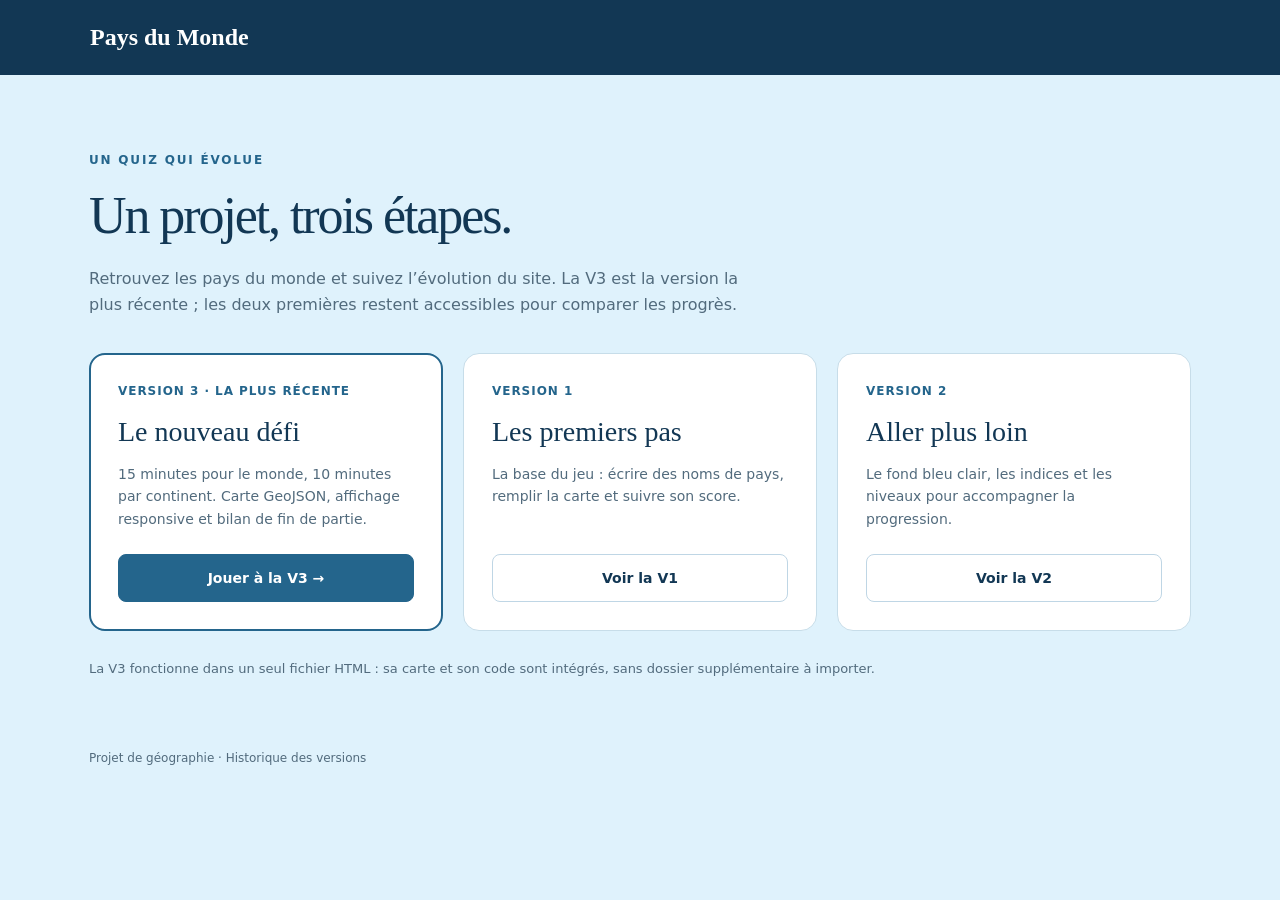
==== commit 1d48e6d7: "Add files via upload" ====
--- a/index.html
+++ b/index.html
@@ -1,16 +1,61 @@
-<!DOCTYPE html>
-<html>
+<!doctype html>
+<html lang="fr">
 <head>
-  <meta charset="UTF-8">
-  <title>Quiz des Pays du Monde</title>
-  <meta http-equiv="refresh" content="0; url=index1.html">
+  <meta charset="utf-8">
+  <meta name="viewport" content="width=device-width, initial-scale=1">
+  <meta name="theme-color" content="#123754">
+  <link rel="icon" href="data:,">
+  <title>Pays du Monde · Choisir une version</title>
   <style>
-    body { font-family: sans-serif; text-align: center; padding: 50px; background: #dff3ff; }
-    a { color: #2563eb; font-size: 1.2rem; }
+    :root{--blue:#24658c;--navy:#123754;--muted:#526b7d}
+    *{box-sizing:border-box}
+    body{margin:0;background:#dff2fc;color:var(--navy);font:16px/1.6 system-ui,sans-serif;min-height:100vh}
+    header{background:var(--navy);color:white;padding:24px max(24px,calc((100% - 1100px)/2));font:600 24px Georgia,serif}
+    main{max-width:1150px;margin:auto;padding:64px 24px 32px}
+    .eyebrow{font-size:12px;text-transform:uppercase;letter-spacing:.15em;color:var(--blue);font-weight:750}
+    h1{font:500 clamp(32px,5vw,52px)/1.15 Georgia,serif;letter-spacing:-.04em;margin:16px 0 20px}
+    .intro{max-width:650px;color:var(--muted);margin-bottom:36px}
+    .versions{display:grid;grid-template-columns:repeat(3,minmax(0,1fr));gap:20px}
+    article{background:white;border:1px solid #c7dde9;border-radius:16px;padding:28px;display:flex;flex-direction:column;min-width:0}
+    article.current{border:2px solid var(--blue);padding:27px}
+    .tag{font-size:12px;font-weight:750;letter-spacing:.08em;color:var(--blue);text-transform:uppercase}
+    h2{font:500 28px/1.2 Georgia,serif;margin:14px 0}
+    article p{color:var(--muted);font-size:14px;margin:0 0 24px;flex:1}
+    .button{display:flex;justify-content:center;align-items:center;min-height:48px;padding:10px 14px;border:1px solid #bfd6e5;border-radius:8px;color:var(--navy);font-size:14px;font-weight:750;text-decoration:none}
+    .current .button{background:var(--blue);color:white;border-color:var(--blue)}
+    .button:hover{background:#edf6fc}
+    .current .button:hover{background:#164b6b}
+    a:focus-visible{outline:3px solid #3387bb;outline-offset:4px}
+    .note{font-size:13px;color:var(--muted);margin-top:28px}
+    footer{max-width:1150px;margin:auto;padding:24px;color:var(--muted);font-size:12px}
+    @media(max-width:700px){main{padding-top:36px}.versions{grid-template-columns:1fr;gap:16px}article,article.current{padding:22px}h2{font-size:24px}article p{margin-bottom:18px}header{font-size:22px;padding:20px 24px}}
   </style>
 </head>
 <body>
-  <p>Redirection...</p>
-  <p>Si rien ne se passe, <a href="index1.html">cliquez ici</a></p>
+  <header>Pays du Monde</header>
+  <main>
+    <p class="eyebrow">Un quiz qui évolue</p>
+    <h1>Un projet, trois étapes.</h1>
+    <p class="intro">Retrouvez les pays du monde et suivez l’évolution du site. La V3 est la version la plus récente ; les deux premières restent accessibles pour comparer les progrès.</p>
+    <div class="versions">
+      <article class="current">
+        <span class="tag">Version 3 · La plus récente</span><h2>Le nouveau défi</h2>
+        <p>15 minutes pour le monde, 10 minutes par continent. Carte GeoJSON, affichage responsive et bilan de fin de partie.</p>
+        <a class="button" href="./index3.html">Jouer à la V3 →</a>
+      </article>
+      <article>
+        <span class="tag">Version 1</span><h2>Les premiers pas</h2>
+        <p>La base du jeu : écrire des noms de pays, remplir la carte et suivre son score.</p>
+        <a class="button" href="https://lena411.github.io/PaysduMonde/index0.html">Voir la V1</a>
+      </article>
+      <article>
+        <span class="tag">Version 2</span><h2>Aller plus loin</h2>
+        <p>Le fond bleu clair, les indices et les niveaux pour accompagner la progression.</p>
+        <a class="button" href="https://lena411.github.io/PaysduMonde/index1.html">Voir la V2</a>
+      </article>
+    </div>
+    <p class="note">La V3 fonctionne dans un seul fichier HTML : sa carte et son code sont intégrés, sans dossier supplémentaire à importer.</p>
+  </main>
+  <footer>Projet de géographie · Historique des versions</footer>
 </body>
 </html>
